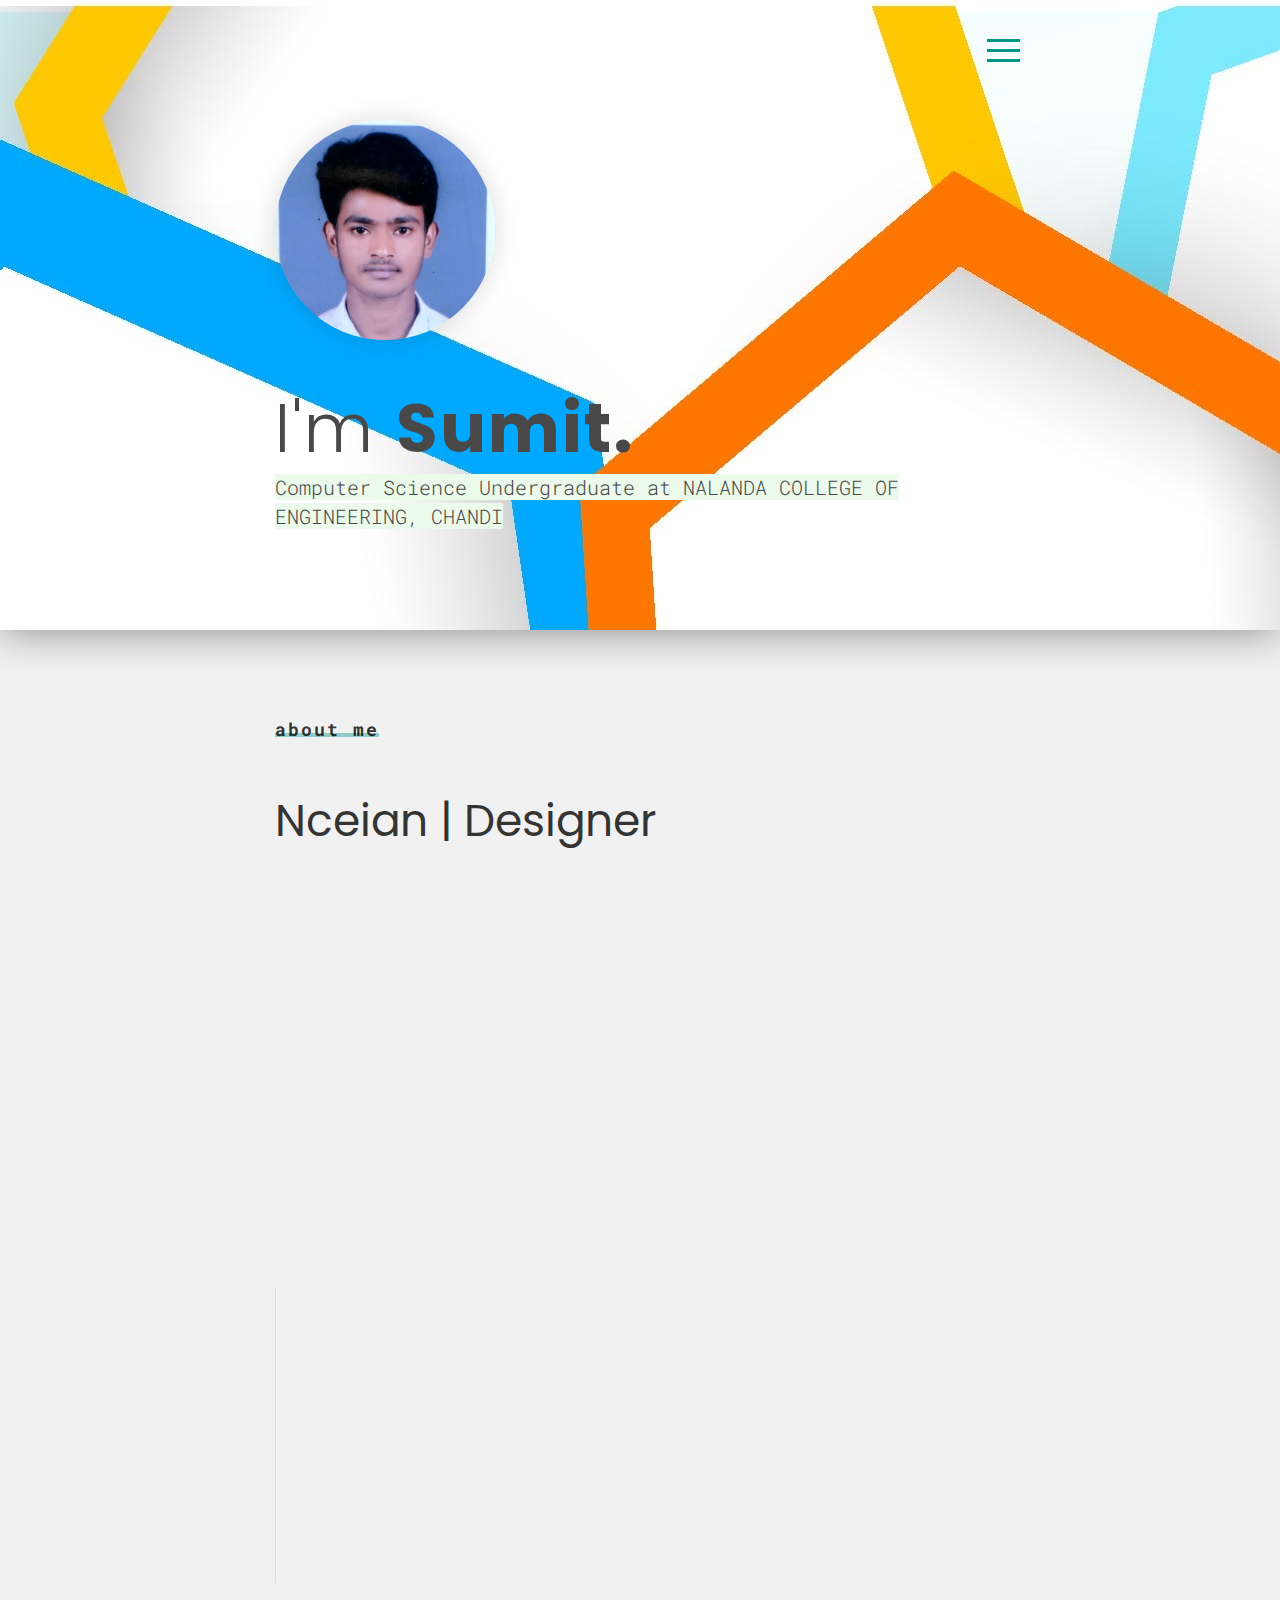
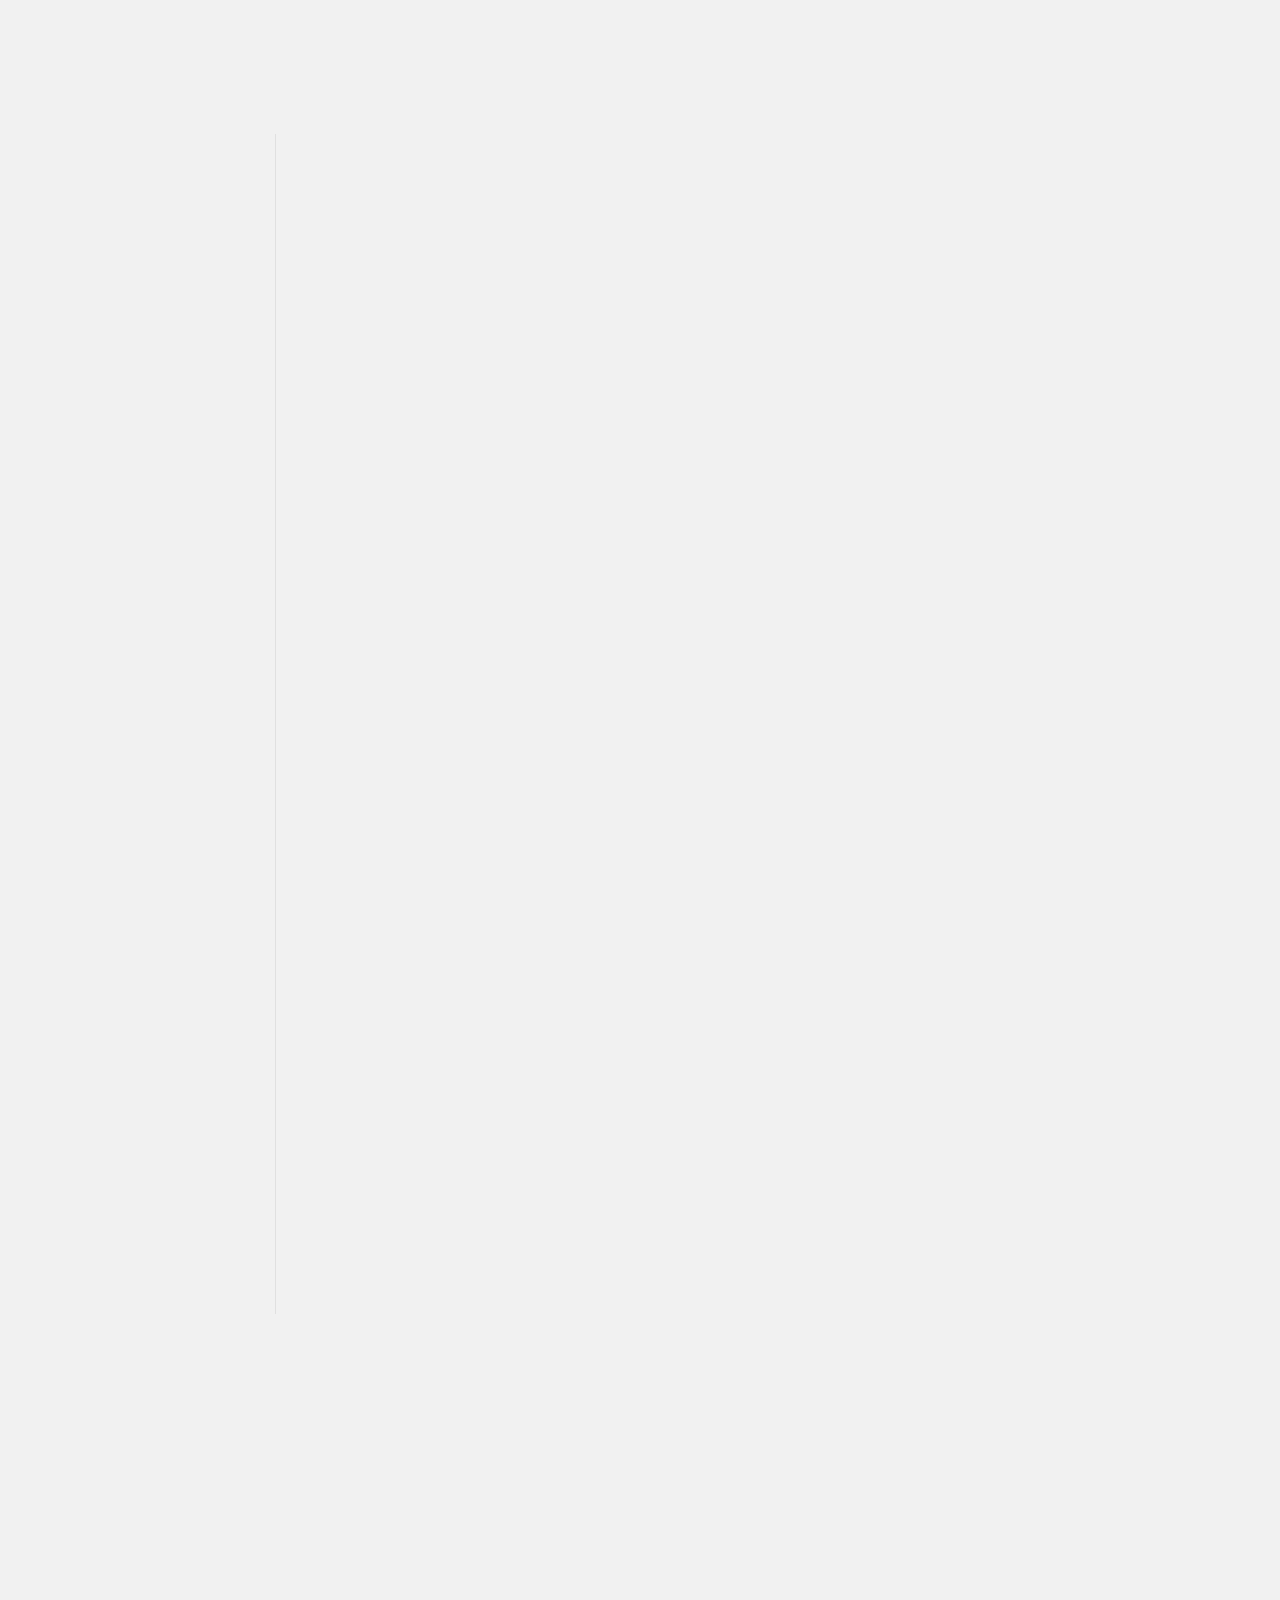
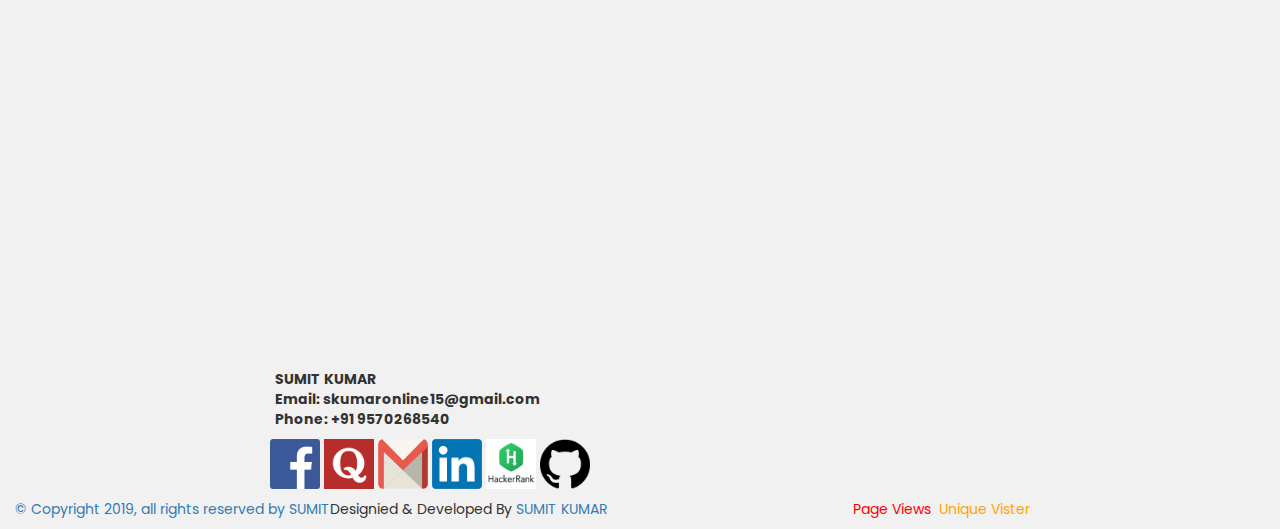
==== index.html @ a50d1e71 "Update index.html" ====
<!DOCTYPE html>
<html lang='en' >
	<head>
		<meta charset="utf-8">
		<meta http-equiv="X-UA-Compatible" content="IE=edge">
		<meta name="viewport" content="width=device-width, initial-scale=1">
		<!-- The above 3 meta tags *must* come first in the head; any other head content must come *after* these tags -->

		<!-- Title -->
		<title>SUMIT KUMAR</title>

		<!--========================================
			CSS Stylesheets
		=========================================-->
		<link rel='stylesheet' type='text/css' href='bootstrap/css/bootstrap.min.css' >
		<link rel='stylesheet' type='text/css' href='css/linea.css' >
		<link rel='stylesheet' type='text/css' href='css/ionicons.min.css' >
		<link rel="stylesheet" type='text/css' href='css/font-awesome.min.css'>
		<link rel='stylesheet' type='text/css' href='css/waves.min.css' >
		<link rel='stylesheet' type='text/css' href='css/owl.carousel.css' >
		<link rel='stylesheet' type='text/css' href='css/aos.css' >
		<link rel='stylesheet' type='text/css' href='css/style.css' >

		        <!-- Favicon-->
    <link rel="icon" href="favicon.ico?" type="image/x-icon">

	</head>
	<body class='teal' >

		<!--========================================
			Preloader
		=========================================-->
		<div id='preloader' >
			<div class='loader' >
				<img src='img/loader.gif' alt>
			</div>
		</div>

		<!--========================================
			Menu
		=========================================-->
		<div class='top-nav' >
			<div class='container' >

				<a href='#' class='menu-btn white-btn' >
					<span class='lines' >
						<span class='l1' ></span>
						<span class='l2' ></span>
						<span class='l3' ></span>
					</span>
				</a>

				<div class='menu' >
					<ul>

						<li>
							<a data-scroll href='#home' >Home</a>
						</li>

						<li>
							<a data-scroll href='#about' >About</a>
						</li>
						<li>
							<a data-scroll href='#about' >Udemy Blog</a>
						</li>

						<li>
							<a data-scroll href='#experience' >Experience</a>
						</li>
						<li>
							<a data-scroll href='#skill' >Skill</a>
						</li>
					         <li>
							<a data-scroll href='#project' >Project</a>
						</li>
						<li>
							<a data-scroll href='#internshala' >Intern</a>
						</li>
						<li>
							<a data-scroll href='#interests' >Interests</a>
						</li>
						<li>
							<a data-scroll href='#achievment' >Achievment</a>
						</li>
						<li>
							<a data-scroll href='#contact' >Contact</a>
						</li>

					</ul>
				</div>
			</div>
		</div>

		<!--========================================
			Main Section
		=========================================-->
		<section class='main-section' id='home' >
			<div class='container' >

				<!-- Person Image -->
				<div class='person-img' data-aos='zoom-out-up' >
					<img src='img/person0.jpg' alt>
				</div>

				<!-- Your Name -->
				<h1 class='intro-name' data-aos='fade-up' >I'm <strong>Sumit.</strong></h1>

				<!-- Intro -->
				<p class='intro-info' data-aos='fade-up' ><span style="background-color: #ebfaeb">Computer Science Undergraduate at NALANDA COLLEGE OF ENGINEERING, CHANDI</span></p>

			</div>
		</section>

		<section class='section about-section' id='about' >
			<div class='container' >

				<div class='section-header' data-aos='fade-up' >
					<h2>About Me</h2>
				</div>

				<!-- about text -->
				<div class='about-text' >

					<p class='large' data-aos='fade-up' data-aos-offset='0' >
						Nceian | Designer
					</p>

					<p data-aos='fade-up' >
						Hey there! My name is Sumit and I am presently pursuing my B.tech in Computer Science stream at NALANDA COLLEGE OF ENGINEERING, CHANDI.
						I want to work in a challenging and engaging environment that would help me learn new things and 
    extract the best of my skills and abilities from me, subsequently resulting in technological and overall growth of
    myself and the company.

					</p>

					<p data-aos='fade-up' >
						
					</p>
				</div>

				<!-- social links -->
				<ul class='social-links' data-aos='fade-up' >
					<li>
						<a href="udemy/udemy.html"> <img border="0" alt="Udemy Free Course Blog" src="Udemy.jpg" width="70" height="70">Udemy Free Course Blog</a> 
					</li>
					
					<li> 
						<a href="https://chat.whatsapp.com/E7ASUq6WlC8LOZhei0HhIy"> <img border="0" alt="Join WhatsApp Group Course" src="Udemy.jpg" width="65" height="65">Join WhatsApp Group</a> </li>

					<li>
						<a href='https://docs.google.com/document/d/1LHb5G1zV2LI6js3dSPrI2xO7XX1LobY45SSlE9Engns/edit?usp=sharing'>Resume</a>
					</li>

					<li>
						<a href='https://www.linkedin.com/in/sumit-kumar-0467b3161/' >LinkedIn</a>
					</li>

					<li>
						<a href='https://auth.geeksforgeeks.org/user/sumitsingh1111/' >GeeksForGeeks</a>
					</li>
					
					<li> 
						<a href='https://instagram.com/s.sumitsingh1111' >Instagram</a>
					</li>
				</ul>
			</div>
		</section>
		<!-- =================================
                                my post
                 ====================================== -->
		
		
		<!--========================================
			Education Section
		=========================================-->
		<section class='section experience-section' id='experience' >
			<div class='container' >

				<div class='section-header' data-aos='fade-up' >
					<h2>My Education</h2>
				</div>

				<ul class='timeline' >
					
					<li class = 'current' data-aos='fade-up' >
						<div class='date' >
							June 2017 - Present
						</div>
						<div class='content' >
							<h4>NALANDA COLLEGE OF ENGINEERING, CHANDI</h4>
							<span>Computer Science and Engineering</span>
						</div>
					</li>	
				
					<li data-aos='fade-up' >
						<div class='date' >
							June 2015 - May 2017
						</div>
						<div class='content' >
							<h4>MAGADH MAHA-VIDALYA, CHANDI</h4>
							<span>Intermediate (Mathematics)</span>
						</div>
					</li>	

					
					<li data-aos='fade-up' >
						<div class='date' >
							June 2014 - April 2015
						</div>
						<div class='content' >
							<h4>+2 BAPU HIGH SCHOOL, CHANDI</h4>
							<span>S.S.C</span>
						</div>
					</li>
																	
				</ul>
			</div>
		</section>
		   
								
		<!--=======================================
			Work Experience Section
		=========================================-->
		<section class='section experience-section' id='experience' >
			<div class='container' >
  				<div class='section-header' data-aos='fade-up' >
					<h2>My Work Experience</h2>
				</div>
				     <ul class='timeline' >
  					  <li class = 'current' data-aos='fade-up' >
					   <div class='date' >
				         June 2018 - Present
				</div>
						  
				<div class='content' >
				    <h4>Android Development with JAVA Intern at EISYSTEM, IIT BHU</h4>
				         <span>Working as an android developer at a startup utfive – 5 minutes of facts and knowledge. I am assigned to the android application development NCE(The College app) publishing newsletters to its users. </span>
				</div>
						  
			         </li> 
					
				<li class= 'current' data-aos='fade-up' >
						<div class='date' >
							18 January 2019 Present
						</div>
						<div class='content' >
							<h4>Campus Ambassdor at Techniche, IIT Guwahati </h4>
							<span>Worked as an intern at Techniche, IIT Guwahati in the field of Social Marketing. </span>
						</div>
					</li>
					
				<li data-aos='fade-up' >
						<div class='date' >
						30 December 2018 - 31 January 2019
						</div>
						<div class='content' >
						<h4>Campus Ambassdor at NIT, PATNA </h4>
						<span>Worked as an intern at Corona & Melange NIT, PATNA in the field of Social Marketing. </span>
						</div>
					
				<li class = 'current'<li data-aos='fade-up' >
						<div class='date' >
						27 Septmber 2018- Present..						</div>
						<div class='content' >
						<h4>Training And Placement Cell</h4>
						<span>Worked as an Training And Placement Cell Co-ordinator at Nalanda College of Engineering in the field of Placement. </span>
						</div>
				</li>
				<li data-aos='fade-up' >
						<div class='date' >
							6 October 2018						</div>
						<div class='content' >
							<h4>Illuminate Pre-eureka Workshop    (E-cell IIT Bombay)"</h4>
							<span>Worked as an "Illuminate Pre-eureka Workshop (E-cell IIT Bombay)" at Nalanda College of Engineering in the field of Co-ordinator, Technical Team. </span>
						</div>
					</li>
					
												
				<li data-aos='fade-up' >
						<div class='date' >
						23 November - 25 November 2018						</div>
						<div class='content' >
						<h4>Deep Learning Workshop</h4>
						<span>Worked as an "Deep Learning Workshop at Nalanda College of Engineering in the field of Co-ordinator* Certificate Design, Technical Team. </span>
					</div>
				</li>
				<li data-aos='fade-up' >
						<div class='date' >
						22 December 2018						</div>
						<div class='content' >
						<h4>Internshala Event(Intership) </h4>
						<span>Worked as an Internshala Event(Internship) at Nalanda College of Engineering in the field of Internship Speaker. </span>
						</div>
				</li>
			        <li data-aos='fade-up' >
						<div class='date' >
						22 December - 24 December 2018	</div>
						<div class='content' >
						<h4>Research Methodology Workshop (IIT Bombay)</h4>
						<span>Worked as an "Research Methodology Workshop (IIT Bombay)" at Nalanda College of Engineering in the field of Co-ordinator* Certificate Design Technical Team. </span>
						</div>
					</li>
				</ul>
			</div>
		</section>
		
		<!--========================================
			Portfolio Section
		=========================================-->
 		 <section class='section project-section' id='project' >
			<div class='container' >
				<div class='section-header' data-aos='fade-up' >
					<h2>my projects</h2>
				</div>
				       <ul class='portfolio-items' data-aos='fade-up' >

					    <li>
						  <div class='inner' >
							<img src='img/back2.jpg' alt>
							<a href="https://sumitnce1.github.io" class='overlay' >
							<h4> My Project Our College App NCE* (The College app).</h4>
							<span> NCE app in all facilities available like that Syllabus, University Result, Online Attendence, Notice, Online library,GPS System Bus, All Department, addmission section *Our College Website:- https://ncechandi.ac.in/  etc. </span>
							</a>
				                   </div>
			                    </li>														
				</ul>
				
	<!--========================================
			Internshala
	=========================================-->
 		 <section class='section portfolio-section' id='internshala' >
			<div class='container' >
				<div class='section-header' data-aos='fade-up' >
				<h2>Internshala Internship</h2>
				   </div>
				       <ul class='portfolio-items' data-aos='fade-up' >
					    <li>
						  <div class='inner' >
							<img src='img/back3.jpg' alt>
							<a href="internshala/internshala.html" class='overlay' >
								<h4> Internshala Internship</h4>
								<span> Click here and visit my intern through internshala. Minimum 20+ IIT , NIT & Company intren through Intrenshala.</span>
							</a>
				                   </div>
			                    </li>														
				      </ul>
			       </div>
			</div>
		</section> 

		<!--========================================
			Skills Section
		=========================================-->
		<section class='section skills-section' id='skill' >
			<div class='container' >

				<div class='section-header' data-aos='fade-up' >
					<h2>My Skills</h2>
				</div>

				<div class='skill' data-percent='90' data-aos='fade-up' >
					<h4>HTML5/CSS3/BOOTSTRAP/PHP/MySQL</h4>
					<span class='percent'>66%</span>
					<div class='skill-bar'>
						<div style='width:66%;' ></div>
					</div>
				</div>

				<div class='skill' data-percent='90' data-aos='fade-up' >
					<h4>C/C++</h4>
					<span class='percent'>66%</span>
					<div class='skill-bar'
						<div style='width:66%;' ></div>
					</div>
				</div>
				<div class='skill' data-percent='90' data-aos='fade-up' >
				       <h4>Data Structurs And Algorithms</h4>
					<span class='percent'>66%</span>
				         <div class='skill-bar'>
				       <div style='width:66%' ></div>
				    </div>
				</div>
				<div class='skill' data-percent='90' data-aos='fade-up' >
					<h4>Python for Machine Learning</h4>
					<span class='percent'>40%</span>
					<div class='skill-bar'>
						<div style='width:40%;' ></div>
					</div>
				</div>

				<div class='skill' data-percent='90' data-aos='fade-up' >
					<h4>Java</h4>
					<span class='percent'>65%</span>
					<div class='skill-bar'>
						<div style='width:65%;' ></div>
					</div>
				</div>
				<div class='skill' data-percent='90' data-aos='fade-up' >
					<h4>DBMS</h4>
					<span class='percent'>65%</span>
					<div class='skill-bar'>
						<div style='width:65%;' ></div>
					</div>
				</div>
				
				<div class='skill' data-percent='90' data-aos='fade-up' >
					<h4>Android</h4>
					<span class='percent'>55%</span>
					<div class='skill-bar'>
						<div style='width:50%;' ></div>
					</div>
				</div>

			</div>
		</section>

		<!--========================================
			Services Section
		=========================================-->
		<section class='section services-section' id='interests' >
			<div class='container' >

				<div class='section-header' data-aos='fade-up' >
					<h2>My Interests</h2>
				</div>

				<div class='row' >
					<div class='col-sm-6' >

						<div class='service' data-aos='fade-up' >
							<i class='icon-basic-keyboard' ></i>
							<h4>Programming </h4>
							<p>
								I love building websites,android applications And Web Applications.
							</p>
						</div>

					</div>
					<div class='col-sm-6' >

						<div class='service' data-aos='fade-up' >
							<i class="ion-paintbrush"></i>
							<h4>Design</h4>
							<p>
								I spend my free time in Design any types of nature creativity.
							</p>
						</div>

					</div>
				</div>
				</div>
			</div>
		</section>

		<!--========================================
			Achievements Section
		=========================================-->
		<section class='section services-section' id='achievment' >
			<div class='container' >

				<div class='section-header' data-aos='fade-up' >
					<h2>My Achievements</h2>
				</div>

				<div class='row' >
					<div class='col-sm-6' >

						<div class='service' data-aos='fade-up' >
							
							<h4>My Project Last year 2k18  Personal Website* </h4>
							<p>
								 My Website:- https://sumitnce1.github.io .
							</p>
						</div>

					</div>
				<!--	<div class='col-sm-6' >

						<div class='service' data-aos='fade-up' >
							<h4>GeeksforGeeks#1</h4>
							<p>
								I was among top 20 members out of 2k+ participants in this GeeksforGeeks conducted by GeeksforGeeks.
								
							</p>
						</div>

					</div>      -->
		<!--========================================
			ISP 14
		=========================================-->
 		 <section class='section internshala-section' id='internshala' >
			<div class='container' >
				<div class='section-header' data-aos='fade-up' >
					<h2>Internshala Student Partner</h2>
				</div>
				       <ul class='portfolio-items' data-aos='fade-up' >
					      <li>
						  <div class='inner' >
						      <img src='img/AICRA 4.jpg' alt>
							<a href="https://drive.google.com/open?id=10LLmKUFbRDmBo913_rcxXDq06bIUvq2e" class='overlay' >
							   <h4>Internshala Student Partner 13</h4>
							<span>I was Internshala Student Partner 13. March 3 to May 2019.</span>
						       </a>
				                   </div>
			                      </li>														
				         </ul>
				 </div>			
			    </div>
			 </div>
		</section>

		<!--========================================
			Contact Section
		=========================================-->
		<section class='section contact-section' id='contact' >
			         <div class='container' >
				    <div class='section-header' data-aos='fade-up' >
					<h2>Contact Me</h2>
				 </div>
                                      <ul class="list-inline banner-social-buttons">
             	                         <li>
                    		            <div>
                    			        <p><b> SUMIT KUMAR <br> Email: skumaronline15@gmail.com <br> Phone: +91 9570268540</b></p>
                    		              </div>
                                      	</li> 
		                    <br>
	    	    
	<p> <a href="https://www.facebook.com/sumitnce1"> <img border="0" alt="Facebook" src="/img/fb-art.png" width="50" height="50">

	<a href="https://www.quora.com/profile/SUMIT-KUMAR-6153"> <img border="0" alt="Quora" src = "quora-logo.jpg" width = "50" height = "50" >
	<a href = "mailto skumaronline15@gmail.com"> <img border = "0" alt="Email" src = "/img/gmail.png" width = "50" height = "50" >
	<a href = "https://www.linkedin.com/in/sumit-kumar-0467b3161/"> <img border = "0" alt = "Linkedin" src = "/img/linkedin.png" width = "50" height = "50" >
	<a href = "https://twitter.com/Sumitsingh9570> <imgm border = "0" alt = "twitter" src = "/img/twitter.png" width = "50" height = "50" >
	<a href = "https://www.hackerrank.com/sumitnce1/"> <img border = "0" alt = "HackerRank" src = "/img/hackerrank-logo.jpg" width = "50" height = "50"> 
	<a href = "https://www.github.com/sumitnce1/"> <img border = "0" alt = "Github" src = "/img/gihub.png" width = "50" height = "50"> 


			  </ul>

	           </div>
	</section>

 <!--rights reserved line-->
                <div class="col-md-12 col-xs-12 col-sm-12 rightsReserved">
                    <div class="row white">
                        <div class="col-md-8 col-sm-6 col-xs-12">
                            <p>
                                &copy; Copyright 2019, all rights reserved by <a href="https://sumitnce1.github.io/" target="_blank" class="gradientColor">SUMIT</a><span>Designied &amp; Developed By <a href="https://www.facebook.com/sumitnce1/" target="_blank" class="gradientColor">SUMIT KUMAR</a></span>

                            </p>
                        </div>
			
   <!---------- pagecounter----------------------->
                <font color="red">Page Views</font>
		<a href="http://www.sumitnce.ml" target="_blank">
		<img src="http://hitwebcounter.com/counter/counter.php?page=7120083&style=0001&nbdigits=6&type=page&initCount=780" title="" Alt=""   border="0" >													 
   <!-------------- uniquecounter ----------------->
	        <font color="orange">Unique Vister</font>
		<a href="http://www.sumitcalsi.tk" target="_blank">
		<img src="http://hitwebcounter.com/counter/counter.php?page=7120085&style=0014&nbdigits=6&type=ip&initCount=195" title="" Alt=""   border="0" >
		<!--========================================
			Footer
		=========================================-->
		

		<!--========================================
			JavaScript Files
		=========================================-->
		<script src='js/jquery.min.js' ></script>
		<script src='js/smooth-scroll.min.js' ></script>
		<script src='js/jquery.shuffle.min.js' ></script>
		<script src='js/waves.min.js' ></script>
		<script src='js/owl.carousel.min.js' ></script>
		<script src='js/validator.min.js' ></script>
		<script src='js/aos.js' ></script>
		<script src='js/script.js' ></script>

	</body>
</html>
---- css/linea.css ----
@charset "UTF-8";

@font-face {
  font-family: "linea";
  src:url("../fonts/linea.eot");
  src:url("../fonts/linea.eot?#iefix") format("embedded-opentype"),
    url("../fonts/linea.woff") format("woff"),
    url("../fonts/linea.ttf") format("truetype"),
    url("../fonts/linea.svg#linea") format("svg");
  font-weight: normal;
  font-style: normal;

}

[data-icon]:before {
  font-family: "linea" !important;
  content: attr(data-icon);
  font-style: normal !important;
  font-weight: normal !important;
  font-variant: normal !important;
  text-transform: none !important;
  speak: none;
  line-height: 1;
  -webkit-font-smoothing: antialiased;
  -moz-osx-font-smoothing: grayscale;
}

[class^="icon-"]:before,
[class*=" icon-"]:before {
  font-family: "linea" !important;
  font-style: normal !important;
  font-weight: normal !important;
  font-variant: normal !important;
  text-transform: none !important;
  speak: none;
  line-height: 1;
  -webkit-font-smoothing: antialiased;
  -moz-osx-font-smoothing: grayscale;
}

.icon-basic-accelerator:before {
  content: "a";
}
.icon-basic-alarm:before {
  content: "b";
}
.icon-basic-anchor:before {
  content: "c";
}
.icon-basic-anticlockwise:before {
  content: "d";
}
.icon-basic-archive:before {
  content: "e";
}
.icon-basic-archive-full:before {
  content: "f";
}
.icon-basic-ban:before {
  content: "g";
}
.icon-basic-battery-charge:before {
  content: "h";
}
.icon-basic-battery-empty:before {
  content: "i";
}
.icon-basic-battery-full:before {
  content: "j";
}
.icon-basic-battery-half:before {
  content: "k";
}
.icon-basic-bolt:before {
  content: "l";
}
.icon-basic-book:before {
  content: "m";
}
.icon-basic-book-pen:before {
  content: "n";
}
.icon-basic-book-pencil:before {
  content: "o";
}
.icon-basic-bookmark:before {
  content: "p";
}
.icon-basic-calculator:before {
  content: "q";
}
.icon-basic-calendar:before {
  content: "r";
}
.icon-basic-cards-diamonds:before {
  content: "s";
}
.icon-basic-cards-hearts:before {
  content: "t";
}
.icon-basic-case:before {
  content: "u";
}
.icon-basic-chronometer:before {
  content: "v";
}
.icon-basic-clessidre:before {
  content: "w";
}
.icon-basic-clock:before {
  content: "x";
}
.icon-basic-clockwise:before {
  content: "y";
}
.icon-basic-cloud:before {
  content: "z";
}
.icon-basic-clubs:before {
  content: "A";
}
.icon-basic-compass:before {
  content: "B";
}
.icon-basic-cup:before {
  content: "C";
}
.icon-basic-diamonds:before {
  content: "D";
}
.icon-basic-display:before {
  content: "E";
}
.icon-basic-download:before {
  content: "F";
}
.icon-basic-exclamation:before {
  content: "G";
}
.icon-basic-eye:before {
  content: "H";
}
.icon-basic-eye-closed:before {
  content: "I";
}
.icon-basic-female:before {
  content: "J";
}
.icon-basic-flag1:before {
  content: "K";
}
.icon-basic-flag2:before {
  content: "L";
}
.icon-basic-floppydisk:before {
  content: "M";
}
.icon-basic-folder:before {
  content: "N";
}
.icon-basic-folder-multiple:before {
  content: "O";
}
.icon-basic-gear:before {
  content: "P";
}
.icon-basic-geolocalize-01:before {
  content: "Q";
}
.icon-basic-geolocalize-05:before {
  content: "R";
}
.icon-basic-globe:before {
  content: "S";
}
.icon-basic-gunsight:before {
  content: "T";
}
.icon-basic-hammer:before {
  content: "U";
}
.icon-basic-headset:before {
  content: "V";
}
.icon-basic-heart:before {
  content: "W";
}
.icon-basic-heart-broken:before {
  content: "X";
}
.icon-basic-helm:before {
  content: "Y";
}
.icon-basic-home:before {
  content: "Z";
}
.icon-basic-info:before {
  content: "0";
}
.icon-basic-ipod:before {
  content: "1";
}
.icon-basic-joypad:before {
  content: "2";
}
.icon-basic-key:before {
  content: "3";
}
.icon-basic-keyboard:before {
  content: "4";
}
.icon-basic-laptop:before {
  content: "5";
}
.icon-basic-life-buoy:before {
  content: "6";
}
.icon-basic-lightbulb:before {
  content: "7";
}
.icon-basic-link:before {
  content: "8";
}
.icon-basic-lock:before {
  content: "9";
}
.icon-basic-lock-open:before {
  content: "!";
}
.icon-basic-magic-mouse:before {
  content: "\"";
}
.icon-basic-magnifier:before {
  content: "#";
}
.icon-basic-magnifier-minus:before {
  content: "$";
}
.icon-basic-magnifier-plus:before {
  content: "%";
}
.icon-basic-mail:before {
  content: "&";
}
.icon-basic-mail-multiple:before {
  content: "'";
}
.icon-basic-mail-open:before {
  content: "(";
}
.icon-basic-mail-open-text:before {
  content: ")";
}
.icon-basic-male:before {
  content: "*";
}
.icon-basic-map:before {
  content: "+";
}
.icon-basic-message:before {
  content: ",";
}
.icon-basic-message-multiple:before {
  content: "-";
}
.icon-basic-message-txt:before {
  content: ".";
}
.icon-basic-mixer2:before {
  content: "/";
}
.icon-basic-mouse:before {
  content: ":";
}
.icon-basic-notebook:before {
  content: ";";
}
.icon-basic-notebook-pen:before {
  content: "<";
}
.icon-basic-notebook-pencil:before {
  content: "=";
}
.icon-basic-paperplane:before {
  content: ">";
}
.icon-basic-pencil-ruler:before {
  content: "?";
}
.icon-basic-pencil-ruler-pen:before {
  content: "@";
}
.icon-basic-photo:before {
  content: "[";
}
.icon-basic-picture:before {
  content: "]";
}
.icon-basic-picture-multiple:before {
  content: "^";
}
.icon-basic-pin1:before {
  content: "_";
}
.icon-basic-pin2:before {
  content: "`";
}
.icon-basic-postcard:before {
  content: "{";
}
.icon-basic-postcard-multiple:before {
  content: "|";
}
.icon-basic-printer:before {
  content: "}";
}
.icon-basic-question:before {
  content: "~";
}
.icon-basic-rss:before {
  content: "\\";
}
.icon-basic-server:before {
  content: "\e000";
}
.icon-basic-server2:before {
  content: "\e001";
}
.icon-basic-server-cloud:before {
  content: "\e002";
}
.icon-basic-server-download:before {
  content: "\e003";
}
.icon-basic-server-upload:before {
  content: "\e004";
}
.icon-basic-settings:before {
  content: "\e005";
}
.icon-basic-share:before {
  content: "\e006";
}
.icon-basic-sheet:before {
  content: "\e007";
}
.icon-basic-sheet-multiple:before {
  content: "\e008";
}
.icon-basic-sheet-pen:before {
  content: "\e009";
}
.icon-basic-sheet-pencil:before {
  content: "\e00a";
}
.icon-basic-sheet-txt:before {
  content: "\e00b";
}
.icon-basic-signs:before {
  content: "\e00c";
}
.icon-basic-smartphone:before {
  content: "\e00d";
}
.icon-basic-spades:before {
  content: "\e00e";
}
.icon-basic-spread:before {
  content: "\e00f";
}
.icon-basic-spread-bookmark:before {
  content: "\e010";
}
.icon-basic-spread-text:before {
  content: "\e011";
}
.icon-basic-spread-text-bookmark:before {
  content: "\e012";
}
.icon-basic-star:before {
  content: "\e013";
}
.icon-basic-tablet:before {
  content: "\e014";
}
.icon-basic-target:before {
  content: "\e015";
}
.icon-basic-todo:before {
  content: "\e016";
}
.icon-basic-todo-pen:before {
  content: "\e017";
}
.icon-basic-todo-pencil:before {
  content: "\e018";
}
.icon-basic-todo-txt:before {
  content: "\e019";
}
.icon-basic-todolist-pen:before {
  content: "\e01a";
}
.icon-basic-todolist-pencil:before {
  content: "\e01b";
}
.icon-basic-trashcan:before {
  content: "\e01c";
}
.icon-basic-trashcan-full:before {
  content: "\e01d";
}
.icon-basic-trashcan-refresh:before {
  content: "\e01e";
}
.icon-basic-trashcan-remove:before {
  content: "\e01f";
}
.icon-basic-upload:before {
  content: "\e020";
}
.icon-basic-usb:before {
  content: "\e021";
}
.icon-basic-video:before {
  content: "\e022";
}
.icon-basic-watch:before {
  content: "\e023";
}
.icon-basic-webpage:before {
  content: "\e024";
}
.icon-basic-webpage-img-txt:before {
  content: "\e025";
}
.icon-basic-webpage-multiple:before {
  content: "\e026";
}
.icon-basic-webpage-txt:before {
  content: "\e027";
}
.icon-basic-world:before {
  content: "\e028";
}
.icon-ecommerce-bag:before {
  content: "\e029";
}
.icon-ecommerce-bag-check:before {
  content: "\e02a";
}
.icon-ecommerce-bag-cloud:before {
  content: "\e02b";
}
.icon-ecommerce-bag-download:before {
  content: "\e02c";
}
.icon-ecommerce-bag-minus:before {
  content: "\e02d";
}
.icon-ecommerce-bag-plus:before {
  content: "\e02e";
}
.icon-ecommerce-bag-refresh:before {
  content: "\e02f";
}
.icon-ecommerce-bag-remove:before {
  content: "\e030";
}
.icon-ecommerce-bag-search:before {
  content: "\e031";
}
.icon-ecommerce-bag-upload:before {
  content: "\e032";
}
.icon-ecommerce-banknote:before {
  content: "\e033";
}
.icon-ecommerce-banknotes:before {
  content: "\e034";
}
.icon-ecommerce-basket:before {
  content: "\e035";
}
.icon-ecommerce-basket-check:before {
  content: "\e036";
}
.icon-ecommerce-basket-cloud:before {
  content: "\e037";
}
.icon-ecommerce-basket-download:before {
  content: "\e038";
}
.icon-ecommerce-basket-minus:before {
  content: "\e039";
}
.icon-ecommerce-basket-plus:before {
  content: "\e03a";
}
.icon-ecommerce-basket-refresh:before {
  content: "\e03b";
}
.icon-ecommerce-basket-remove:before {
  content: "\e03c";
}
.icon-ecommerce-basket-search:before {
  content: "\e03d";
}
.icon-ecommerce-basket-upload:before {
  content: "\e03e";
}
.icon-ecommerce-bath:before {
  content: "\e03f";
}
.icon-ecommerce-cart:before {
  content: "\e040";
}
.icon-ecommerce-cart-check:before {
  content: "\e041";
}
.icon-ecommerce-cart-cloud:before {
  content: "\e042";
}
.icon-ecommerce-cart-content:before {
  content: "\e043";
}
.icon-ecommerce-cart-download:before {
  content: "\e044";
}
.icon-ecommerce-cart-minus:before {
  content: "\e045";
}
.icon-ecommerce-cart-plus:before {
  content: "\e046";
}
.icon-ecommerce-cart-refresh:before {
  content: "\e047";
}
.icon-ecommerce-cart-remove:before {
  content: "\e048";
}
.icon-ecommerce-cart-search:before {
  content: "\e049";
}
.icon-ecommerce-cart-upload:before {
  content: "\e04a";
}
.icon-ecommerce-cent:before {
  content: "\e04b";
}
.icon-ecommerce-colon:before {
  content: "\e04c";
}
.icon-ecommerce-creditcard:before {
  content: "\e04d";
}
.icon-ecommerce-diamond:before {
  content: "\e04e";
}
.icon-ecommerce-dollar:before {
  content: "\e04f";
}
.icon-ecommerce-euro:before {
  content: "\e050";
}
.icon-ecommerce-franc:before {
  content: "\e051";
}
.icon-ecommerce-gift:before {
  content: "\e052";
}
.icon-ecommerce-graph1:before {
  content: "\e053";
}
.icon-ecommerce-graph2:before {
  content: "\e054";
}
.icon-ecommerce-graph3:before {
  content: "\e055";
}
.icon-ecommerce-graph-decrease:before {
  content: "\e056";
}
.icon-ecommerce-graph-increase:before {
  content: "\e057";
}
.icon-ecommerce-guarani:before {
  content: "\e058";
}
.icon-ecommerce-kips:before {
  content: "\e059";
}
.icon-ecommerce-lira:before {
  content: "\e05a";
}
.icon-ecommerce-megaphone:before {
  content: "\e05b";
}
.icon-ecommerce-money:before {
  content: "\e05c";
}
.icon-ecommerce-naira:before {
  content: "\e05d";
}
.icon-ecommerce-pesos:before {
  content: "\e05e";
}
.icon-ecommerce-pound:before {
  content: "\e05f";
}
.icon-ecommerce-receipt:before {
  content: "\e060";
}
.icon-ecommerce-receipt-bath:before {
  content: "\e061";
}
.icon-ecommerce-receipt-cent:before {
  content: "\e062";
}
.icon-ecommerce-receipt-dollar:before {
  content: "\e063";
}
.icon-ecommerce-receipt-euro:before {
  content: "\e064";
}
.icon-ecommerce-receipt-franc:before {
  content: "\e065";
}
.icon-ecommerce-receipt-guarani:before {
  content: "\e066";
}
.icon-ecommerce-receipt-kips:before {
  content: "\e067";
}
.icon-ecommerce-receipt-lira:before {
  content: "\e068";
}
.icon-ecommerce-receipt-naira:before {
  content: "\e069";
}
.icon-ecommerce-receipt-pesos:before {
  content: "\e06a";
}
.icon-ecommerce-receipt-pound:before {
  content: "\e06b";
}
.icon-ecommerce-receipt-rublo:before {
  content: "\e06c";
}
.icon-ecommerce-receipt-rupee:before {
  content: "\e06d";
}
.icon-ecommerce-receipt-tugrik:before {
  content: "\e06e";
}
.icon-ecommerce-receipt-won:before {
  content: "\e06f";
}
.icon-ecommerce-receipt-yen:before {
  content: "\e070";
}
.icon-ecommerce-receipt-yen2:before {
  content: "\e071";
}
.icon-ecommerce-recept-colon:before {
  content: "\e072";
}
.icon-ecommerce-rublo:before {
  content: "\e073";
}
.icon-ecommerce-rupee:before {
  content: "\e074";
}
.icon-ecommerce-safe:before {
  content: "\e075";
}
.icon-ecommerce-sale:before {
  content: "\e076";
}
.icon-ecommerce-sales:before {
  content: "\e077";
}
.icon-ecommerce-ticket:before {
  content: "\e078";
}
.icon-ecommerce-tugriks:before {
  content: "\e079";
}
.icon-ecommerce-wallet:before {
  content: "\e07a";
}
.icon-ecommerce-won:before {
  content: "\e07b";
}
.icon-ecommerce-yen:before {
  content: "\e07c";
}
.icon-ecommerce-yen2:before {
  content: "\e07d";
}
.icon-music-beginning-button:before {
  content: "\e029";
}
.icon-music-bell:before {
  content: "\e02a";
}
.icon-music-cd:before {
  content: "\e02b";
}
.icon-music-diapason:before {
  content: "\e02c";
}
.icon-music-eject-button:before {
  content: "\e02d";
}
.icon-music-end-button:before {
  content: "\e02e";
}
.icon-music-fastforward-button:before {
  content: "\e02f";
}
.icon-music-headphones:before {
  content: "\e030";
}
.icon-music-ipod:before {
  content: "\e031";
}
.icon-music-loudspeaker:before {
  content: "\e032";
}
.icon-music-microphone:before {
  content: "\e033";
}
.icon-music-microphone-old:before {
  content: "\e034";
}
.icon-music-mixer:before {
  content: "\e035";
}
.icon-music-mute:before {
  content: "\e036";
}
.icon-music-note-multiple:before {
  content: "\e037";
}
.icon-music-note-single:before {
  content: "\e038";
}
.icon-music-pause-button:before {
  content: "\e039";
}
.icon-music-play-button:before {
  content: "\e03a";
}
.icon-music-playlist:before {
  content: "\e03b";
}
.icon-music-radio-ghettoblaster:before {
  content: "\e03c";
}
.icon-music-radio-portable:before {
  content: "\e03d";
}
.icon-music-record:before {
  content: "\e03e";
}
.icon-music-recordplayer:before {
  content: "\e03f";
}
.icon-music-repeat-button:before {
  content: "\e040";
}
.icon-music-rewind-button:before {
  content: "\e041";
}
.icon-music-shuffle-button:before {
  content: "\e042";
}
.icon-music-stop-button:before {
  content: "\e043";
}
.icon-music-tape:before {
  content: "\e044";
}
.icon-music-volume-down:before {
  content: "\e045";
}
.icon-music-volume-up:before {
  content: "\e046";
}
.icon-ecommerce-bag:before {
  content: "\e047";
}
.icon-ecommerce-bag-check:before {
  content: "\e048";
}
.icon-ecommerce-bag-cloud:before {
  content: "\e049";
}
.icon-ecommerce-bag-download:before {
  content: "\e04a";
}
.icon-ecommerce-bag-minus:before {
  content: "\e04b";
}
.icon-ecommerce-bag-plus:before {
  content: "\e04c";
}
.icon-ecommerce-bag-refresh:before {
  content: "\e04d";
}
.icon-ecommerce-bag-remove:before {
  content: "\e04e";
}
.icon-ecommerce-bag-search:before {
  content: "\e04f";
}
.icon-ecommerce-bag-upload:before {
  content: "\e050";
}
.icon-ecommerce-banknote:before {
  content: "\e051";
}
.icon-ecommerce-banknotes:before {
  content: "\e052";
}
.icon-ecommerce-basket:before {
  content: "\e053";
}
.icon-ecommerce-basket-check:before {
  content: "\e054";
}
.icon-ecommerce-basket-cloud:before {
  content: "\e055";
}
.icon-ecommerce-basket-download:before {
  content: "\e056";
}
.icon-ecommerce-basket-minus:before {
  content: "\e057";
}
.icon-ecommerce-basket-plus:before {
  content: "\e058";
}
.icon-ecommerce-basket-refresh:before {
  content: "\e059";
}
.icon-ecommerce-basket-remove:before {
  content: "\e05a";
}
.icon-ecommerce-basket-search:before {
  content: "\e05b";
}
.icon-ecommerce-basket-upload:before {
  content: "\e05c";
}
.icon-ecommerce-bath:before {
  content: "\e05d";
}
.icon-ecommerce-cart:before {
  content: "\e05e";
}
.icon-ecommerce-cart-check:before {
  content: "\e05f";
}
.icon-ecommerce-cart-cloud:before {
  content: "\e060";
}
.icon-ecommerce-cart-content:before {
  content: "\e061";
}
.icon-ecommerce-cart-download:before {
  content: "\e062";
}
.icon-ecommerce-cart-minus:before {
  content: "\e063";
}
.icon-ecommerce-cart-plus:before {
  content: "\e064";
}
.icon-ecommerce-cart-refresh:before {
  content: "\e065";
}
.icon-ecommerce-cart-remove:before {
  content: "\e066";
}
.icon-ecommerce-cart-search:before {
  content: "\e067";
}
.icon-ecommerce-cart-upload:before {
  content: "\e068";
}
.icon-ecommerce-cent:before {
  content: "\e069";
}
.icon-ecommerce-colon:before {
  content: "\e06a";
}
.icon-ecommerce-creditcard:before {
  content: "\e06b";
}
.icon-ecommerce-diamond:before {
  content: "\e06c";
}
.icon-ecommerce-dollar:before {
  content: "\e06d";
}
.icon-ecommerce-euro:before {
  content: "\e06e";
}
.icon-ecommerce-franc:before {
  content: "\e06f";
}
.icon-ecommerce-gift:before {
  content: "\e070";
}
.icon-ecommerce-graph1:before {
  content: "\e071";
}
.icon-ecommerce-graph2:before {
  content: "\e072";
}
.icon-ecommerce-graph3:before {
  content: "\e073";
}
.icon-ecommerce-graph-decrease:before {
  content: "\e074";
}
.icon-ecommerce-graph-increase:before {
  content: "\e075";
}
.icon-ecommerce-guarani:before {
  content: "\e076";
}
.icon-ecommerce-kips:before {
  content: "\e077";
}
.icon-ecommerce-lira:before {
  content: "\e078";
}
.icon-ecommerce-megaphone:before {
  content: "\e079";
}
.icon-ecommerce-money:before {
  content: "\e07a";
}
.icon-ecommerce-naira:before {
  content: "\e07b";
}
.icon-ecommerce-pesos:before {
  content: "\e07c";
}
.icon-ecommerce-pound:before {
  content: "\e07d";
}
.icon-ecommerce-receipt:before {
  content: "\e07e";
}
.icon-ecommerce-receipt-bath:before {
  content: "\e07f";
}
.icon-ecommerce-receipt-cent:before {
  content: "\e080";
}
.icon-ecommerce-receipt-dollar:before {
  content: "\e081";
}
.icon-ecommerce-receipt-euro:before {
  content: "\e082";
}
.icon-ecommerce-receipt-franc:before {
  content: "\e083";
}
.icon-ecommerce-receipt-guarani:before {
  content: "\e084";
}
.icon-ecommerce-receipt-kips:before {
  content: "\e085";
}
.icon-ecommerce-receipt-lira:before {
  content: "\e086";
}
.icon-ecommerce-receipt-naira:before {
  content: "\e087";
}
.icon-ecommerce-receipt-pesos:before {
  content: "\e088";
}
.icon-ecommerce-receipt-pound:before {
  content: "\e089";
}
.icon-ecommerce-receipt-rublo:before {
  content: "\e08a";
}
.icon-ecommerce-receipt-rupee:before {
  content: "\e08b";
}
.icon-ecommerce-receipt-tugrik:before {
  content: "\e08c";
}
.icon-ecommerce-receipt-won:before {
  content: "\e08d";
}
.icon-ecommerce-receipt-yen:before {
  content: "\e08e";
}
.icon-ecommerce-receipt-yen2:before {
  content: "\e08f";
}
.icon-ecommerce-recept-colon:before {
  content: "\e090";
}
.icon-ecommerce-rublo:before {
  content: "\e091";
}
.icon-ecommerce-rupee:before {
  content: "\e092";
}
.icon-ecommerce-safe:before {
  content: "\e093";
}
.icon-ecommerce-sale:before {
  content: "\e094";
}
.icon-ecommerce-sales:before {
  content: "\e095";
}
.icon-ecommerce-ticket:before {
  content: "\e096";
}
.icon-ecommerce-tugriks:before {
  content: "\e097";
}
.icon-ecommerce-wallet:before {
  content: "\e098";
}
.icon-ecommerce-won:before {
  content: "\e099";
}
.icon-ecommerce-yen:before {
  content: "\e09a";
}
.icon-ecommerce-yen2:before {
  content: "\e09b";
}
---- css/waves.min.css ----
/*!
 * Waves v0.7.5
 * http://fian.my.id/Waves 
 * 
 * Copyright 2014-2016 Alfiana E. Sibuea and other contributors 
 * Released under the MIT license 
 * https://github.com/fians/Waves/blob/master/LICENSE 
 */.waves-effect{position:relative;cursor:pointer;display:inline-block;overflow:hidden;-webkit-user-select:none;-moz-user-select:none;-ms-user-select:none;user-select:none;-webkit-tap-highlight-color:transparent}.waves-effect .waves-ripple{position:absolute;border-radius:50%;width:100px;height:100px;margin-top:-50px;margin-left:-50px;opacity:0;background:rgba(0,0,0,.2);background:-webkit-radial-gradient(rgba(0,0,0,.2) 0,rgba(0,0,0,.3) 40%,rgba(0,0,0,.4) 50%,rgba(0,0,0,.5) 60%,rgba(255,255,255,0) 70%);background:-o-radial-gradient(rgba(0,0,0,.2) 0,rgba(0,0,0,.3) 40%,rgba(0,0,0,.4) 50%,rgba(0,0,0,.5) 60%,rgba(255,255,255,0) 70%);background:-moz-radial-gradient(rgba(0,0,0,.2) 0,rgba(0,0,0,.3) 40%,rgba(0,0,0,.4) 50%,rgba(0,0,0,.5) 60%,rgba(255,255,255,0) 70%);background:radial-gradient(rgba(0,0,0,.2) 0,rgba(0,0,0,.3) 40%,rgba(0,0,0,.4) 50%,rgba(0,0,0,.5) 60%,rgba(255,255,255,0) 70%);-webkit-transition:all .5s ease-out;-moz-transition:all .5s ease-out;-o-transition:all .5s ease-out;transition:all .5s ease-out;-webkit-transition-property:-webkit-transform,opacity;-moz-transition-property:-moz-transform,opacity;-o-transition-property:-o-transform,opacity;transition-property:transform,opacity;-webkit-transform:scale(0) translate(0,0);-moz-transform:scale(0) translate(0,0);-ms-transform:scale(0) translate(0,0);-o-transform:scale(0) translate(0,0);transform:scale(0) translate(0,0);pointer-events:none}.waves-effect.waves-light .waves-ripple{background:rgba(255,255,255,.4);background:-webkit-radial-gradient(rgba(255,255,255,.2) 0,rgba(255,255,255,.3) 40%,rgba(255,255,255,.4) 50%,rgba(255,255,255,.5) 60%,rgba(255,255,255,0) 70%);background:-o-radial-gradient(rgba(255,255,255,.2) 0,rgba(255,255,255,.3) 40%,rgba(255,255,255,.4) 50%,rgba(255,255,255,.5) 60%,rgba(255,255,255,0) 70%);background:-moz-radial-gradient(rgba(255,255,255,.2) 0,rgba(255,255,255,.3) 40%,rgba(255,255,255,.4) 50%,rgba(255,255,255,.5) 60%,rgba(255,255,255,0) 70%);background:radial-gradient(rgba(255,255,255,.2) 0,rgba(255,255,255,.3) 40%,rgba(255,255,255,.4) 50%,rgba(255,255,255,.5) 60%,rgba(255,255,255,0) 70%)}.waves-effect.waves-classic .waves-ripple{background:rgba(0,0,0,.2)}.waves-effect.waves-classic.waves-light .waves-ripple{background:rgba(255,255,255,.4)}.waves-notransition{-webkit-transition:none!important;-moz-transition:none!important;-o-transition:none!important;transition:none!important}.waves-button,.waves-circle{-webkit-transform:translateZ(0);-moz-transform:translateZ(0);-ms-transform:translateZ(0);-o-transform:translateZ(0);transform:translateZ(0);-webkit-mask-image:-webkit-radial-gradient(circle,#fff 100%,#000 100%)}.waves-button,.waves-button:hover,.waves-button:visited,.waves-button-input{white-space:nowrap;vertical-align:middle;cursor:pointer;border:none;outline:0;color:inherit;background-color:transparent;font-size:1em;line-height:1em;text-align:center;text-decoration:none;z-index:1}.waves-button{padding:.85em 1.1em;border-radius:.2em}.waves-button-input{margin:0;padding:.85em 1.1em}.waves-input-wrapper{border-radius:.2em;vertical-align:bottom}.waves-input-wrapper.waves-button{padding:0}.waves-input-wrapper .waves-button-input{position:relative;top:0;left:0;z-index:1}.waves-circle{text-align:center;width:2.5em;height:2.5em;line-height:2.5em;border-radius:50%}.waves-float{-webkit-mask-image:none;-webkit-box-shadow:0 1px 1.5px 1px rgba(0,0,0,.12);box-shadow:0 1px 1.5px 1px rgba(0,0,0,.12);-webkit-transition:all 300ms;-moz-transition:all 300ms;-o-transition:all 300ms;transition:all 300ms}.waves-float:active{-webkit-box-shadow:0 8px 20px 1px rgba(0,0,0,.3);box-shadow:0 8px 20px 1px rgba(0,0,0,.3)}.waves-block{display:block}
---- css/style.css ----
/*==================================================

	Resme vCard Template

----------------------------------------------------
	List of Contents
----------------------------------------------------

	01. General CSS
	02. Preloader
	03. Menu
	04. Main Section
	05. About Section
	06. Funfacts Section
	07. Services Section
	08. Portfolio Section
	09. Experience Section
	10. Testimonials Section
	11. Contact Section
	12. Footer
	13. Portfolio Single Page
	14. Responsive CSS
	15. Colors

==================================================*/

/*==================================================
	General CSS
==================================================*/
@import url('https://fonts.googleapis.com/css?family=Poppins:300,400,500,600,700|Roboto+Mono:300,400,500,700');
*{
	font-family:inherit;
}
body{
	font-family:'Poppins', sans-serif;
	background:#F1F1F1;
		background-image:url(img/background.jpg) right no-repeat;

}
.intro-info,
.material-input > label,
.alert, footer .copyright,
.project-content > p,
.section-header > h2{
	font-family:'Roboto Mono', monospace;
}
img{
	max-width:100%;
}
.container{
	max-width:760px;
}
.section-header{
	margin-bottom:40px;
}
.section-header > h2{
	margin:0;
	font-size:18px;
	font-weight:700;
	line-height:1em;
	color:#808080;
	color:rgba(0,0,0,.8);
	text-transform:lowercase;
	position:relative;
	z-index:3;
	display:inline-block;
	*display:inline;
	*zoom:1;
	letter-spacing:2px;
}
.section-header > h2:after{
	content: ' ';
	height:4px;
	width:100%;
	position:absolute;
	z-index:-1;
	bottom:1px;
	left:0;
	background:#3F51B5;
	opacity:.4;
}
.section{
	padding-top:90px;
}


/*==================================================
	Preloader
==================================================*/
#preloader{
	position:fixed;
	top:0;
	left:0;
	height:100%;
	width:100%;
	z-index:999;
	background:#F1F1F1;
	-webkit-transition:all .3s ease;
	-moz-transition:all .3s ease;
	transition:all .3s ease;
}
body.loaded #preloader{
	opacity:0;
	visibility:hidden;
}
#preloader .loader{
	position:absolute;
	top:50%;
	left:0;
	right:0;
	margin:auto;
	width:100px;
	margin-top:-50px;
	height:100px;
}


/*==================================================
	Menu
==================================================*/
.top-nav{
	position:fixed;
	top:0;
	left:0;
	width:100%;
	z-index:99;
	border:none;
}
.top-nav > .container{
	position:relative;
}
.menu-btn{
	position:absolute;
	top:17px;
	right:-17px;
	padding:22px 17px;
	z-index:99;
	outline:none !important;
}
.show-menu .menu-btn{
	-webkit-box-shadow:none;
	-moz-box-shadow:none;
	box-shadow:none;
}
.menu-btn > .lines{
	width:33px;
	height:23px;
	display:block;
	position:relative;
}
.menu-btn > .lines > span{
	height:3px;
	background:#202020;
	width:100%;
	display:block;
	position:absolute;
	left:0;
	-webkit-transition:all .3s ease;
	-moz-transition:all .3s ease;
	transition:all .3s ease;
}
.white-btn .lines > span{
	background: #009688;
}
.menu-btn .l1{
	top:0;
}
.menu-btn .l2{
	top:10px;
}
.menu-btn .l3{
	top:20px;
}
.menu-btn{
	-webkit-transition:all .3s ease;
	-moz-transition:all .3s ease;
	transition:all .3s ease;
}
body.show-menu .menu-btn{
	-webkit-transform:rotate(-180deg);
	-moz-transform:rotate(-180deg);
	-ms-transform:rotate(-180deg);
	-o-transform:rotate(-180deg);
	transform:rotate(-180deg);
}
body.show-menu .menu-btn > .lines > *{
	background:#202020;
}
body.show-menu .menu-btn .l2{
	opacity:0;
}
body.show-menu .menu-btn .l1,
body.show-menu .menu-btn .l3{
	top:10px;
}
body.show-menu .menu-btn .l1{
	-webkit-transform:rotate(-45deg);
	-moz-transform:rotate(-45deg);
	-ms-transform:rotate(-45deg);
	-o-transform:rotate(-45deg);
	transform:rotate(-45deg);
}
body.show-menu .menu-btn .l3{
	-webkit-transform:rotate(45deg);
	-moz-transform:rotate(45deg);
	-ms-transform:rotate(45deg);
	-o-transform:rotate(45deg);
	transform:rotate(45deg);
}
.menu{
	position:absolute;
	top:15px;
	right:-20px;
	background:transparent;
	width:280px;
	z-index:98;
	border-radius:4px;
	/* border:solid 1px rgba(0,0,0,.3); */
	overflow:hidden;
	-webkit-transition:box-shadow .3s ease, visibility 0s .6s ease;
	-moz-transition:box-shadow .3s ease, visibility 0s .6s ease;
	transition:box-shadow .3s ease, visibility 0s .6s ease;
	visibility:hidden;
}
.menu:after{
	content: ' ';
	position:absolute;
	top:-480px;
	right:-480px;
	height:960px;
	width:960px;
	-webkit-transform:scale(0);
	-moz-transform:scale(0);
	-ms-transform:scale(0);
	-o-transform:scale(0);
	transform:scale(0);
	-webkit-transition:transform .6s ease, opacity .3s .3s ease;
	-moz-transition:transform .6s ease, opacity .3s .3s ease;
	transition:transform .6s ease, opacity .3s .3s ease;
	border-radius:50%;
	background:#FFF;
	z-index:-1;
	opacity:0;
}
.show-menu .menu:after{
	-webkit-transform:scale(1);
	-moz-transform:scale(1);
	-ms-transform:scale(1);
	-o-transform:scale(1);
	transform:scale(1);
	-webkit-transition:transform .6s ease, opacity .6s ease;
	-moz-transition:transform .6s ease, opacity .6s ease;
	transition:transform .6s ease, opacity .6s ease;
	opacity:1;
}
.show-menu .menu{
	-webkit-transition:box-shadow .6s .3s ease;
	-moz-transition:box-shadow .6s .3s ease;
	transition:box-shadow .6s .3s ease;
	-webkit-box-shadow: 0 0 30px 0 rgba(0,0,0,.2);
	-moz-box-shadow: 0 0 30px 0 rgba(0,0,0,.2);
	box-shadow: 0 0 30px 0 rgba(0,0,0,.2);
	visibility:visible;
}
.menu > ul{
	list-style:none;
	padding:10px 0;
	margin:0 1px;
	max-height:80vh;
	overflow-y:auto;
}
.menu > ul::-webkit-scrollbar{
	background:#FFF;
	height:8px;
	width:8px;
}
.menu > ul::-webkit-scrollbar-thumb{
	border-radius:5px;
	background:#C0C0C0;
	border:solid 2px #FFF;
}
.menu > ul::-webkit-scrollbar-thumb:hover{
	background:#404040;
}
.menu li > a{
	display:block;
	font-size:14px;
	color:#808080;
	padding:12px 25px;
	text-decoration:none;
	-webkit-transition:all .3s ease;
	-moz-transition:all .3s ease;
	transition:all .3s ease;
	margin-bottom:7px;
	font-weight:500;
	outline:none !important;
}
.menu li:last-of-type > a{
	margin-bottom:0;
}
.menu li > a:hover{
	background:#F0F0F0;
	background:rgba(0,0,0,.04);
	color:#202020;
}
.menu > ul > li{
	-webkit-transform:translateY(-15px);
	-moz-transform:translateY(-15px);
	-ms-transform:translateY(-15px);
	-o-transform:translateY(-15px);
	transform:translateY(-15px);
	opacity:0;
	visibility:hidden;
	-webkit-transition:all .3s ease;
	-moz-transition:all .3s ease;
	transition:all .3s ease;
}
.show-menu .menu > ul > li{
	-webkit-transform:translateY(0);
	-moz-transform:translateY(0);
	-ms-transform:translateY(0);
	-o-transform:translateY(0);
	transform:translateY(0);
	opacity:1;
	visibility:visible;
}
.show-menu .menu li:nth-of-type(1){
	-webkit-transition-delay:.1s;
	-moz-transition-delay:.1s;
	transition-delay:.1s;
}
.show-menu .menu li:nth-of-type(2){
	-webkit-transition-delay:.2s;
	-moz-transition-delay:.2s;
	transition-delay:.2s;
}
.show-menu .menu li:nth-of-type(3){
	-webkit-transition-delay:.3s;
	-moz-transition-delay:.3s;
	transition-delay:.3s;
}
.show-menu .menu li:nth-of-type(4){
	-webkit-transition-delay:.4s;
	-moz-transition-delay:.4s;
	transition-delay:.4s;
}
.show-menu .menu li:nth-of-type(5){
	-webkit-transition-delay:.5s;
	-moz-transition-delay:.5s;
	transition-delay:.5s;
}
.show-menu .menu li:nth-of-type(6){
	-webkit-transition-delay:.6s;
	-moz-transition-delay:.6s;
	transition-delay:.6s;
}
.show-menu .menu li:nth-of-type(7){
	-webkit-transition-delay:.7s;
	-moz-transition-delay:.7s;
	transition-delay:.7s;
}



/*==================================================
	Main Section
==================================================*/
.main-section{
	padding-top:120px;
	padding-bottom:100px;
	background:#3F51B5;
	-webkit-box-shadow:0 0 40px 0 rgba(0,0,0,.45);
	-moz-box-shadow:0 0 40px 0 rgba(0,0,0,.45);
	box-shadow:0 0 40px 0 rgba(0,0,0,.45);
}
.person-img{
	width:220px;
	height:220px;
	display:block;
	border-radius:50%;
	overflow:hidden;
	margin-bottom:55px;
	-webkit-box-shadow: 0 0 25px 0 rgba(0,0,0,.15);
	-moz-box-shadow: 0 0 25px 0 rgba(0,0,0,.15);
	box-shadow: 0 0 25px 0 rgba(0,0,0,.15);
}
.intro-name{
	color:#202020;
	color:#484848;
	font-size:68px;
	font-weight:300;
	margin:0;
	line-height:1em;
	letter-spacing:2px;
}
.intro-info{
	font-size:20px;
	margin-top:10px;
	margin-bottom:0;
	display:inline-block;
	*display:inline;
	*zoom:1;
	position:relative;
	z-index:3;
/*	color:#202020;
	color:rgba(255,255,255,.6);*/
	color: #484848;
	font-weight:300;
}


/*==================================================
	About Section
==================================================*/
.about-text > p{
	margin-top:0;
	margin-bottom:15px;
	color:rgba(0,0,0,.6);
	font-size:14px;
	line-height:1.8em;
}
.about-text > .large{
	font-size:44px;
	margin-bottom:20px;
	color:rgba(0,0,0,.8);
}
.social-links{
	list-style:none;
	margin:0;
	padding:0;
	font-size:0;
}
.social-links > li{
	display:inline-block;
	*display:inline;
	*zoom:1;
	margin-top:25px;
}
.social-links > li > a{
	display:block;
	text-transform:uppercase;
	font-size:14px;
	letter-spacing:3px;
	font-weight:600;
	margin-right:25px;
	color:#202020;
	color:rgba(0,0,0,.6);
	text-decoration:none;
}
.social-links > li > a:hover{
	color:#202020;
}


/*==================================================
	Funfacts Section
==================================================*/
.funfact > strong{
	display:block;
	font-size:66px;
	font-weight:600;
	line-height:1em;
	margin-bottom:4px;
}
.funfact > span{
	letter-spacing:2px;
	font-size:14px;
	color:rgba(0,0,0,.6);
}


/*==================================================
	Services Section
==================================================*/
.service{
	margin-bottom:40px;
}
.service > i{
	font-size:68px;
	line-height:1em;
}
.service > h4{
	margin-top:10px;
	font-size:18px;
	text-transform:uppercase;
	font-weight:700;
	letter-spacing:2px;
}
.service > p{
	margin-top:15px;
	margin-bottom:0;
	color:rgba(0,0,0,.6);
	line-height:1.8em;
}
.skill{
	position:relative;
	margin-bottom:30px;
}
.skill:last-of-type{
	margin-bottom:0;
}
.skill > .percent,
.skill > h4{
	text-transform:uppercase;
	letter-spacing:2px;
	font-weight:600;
	font-size:12px;
	margin-top:0;
	margin-bottom:8px;
}
.skill > .percent{
	position:absolute;
	top:0;
	right:0;
}
.skill-bar{
	padding:2px;
	border:solid 1px rgba(0,0,0,.2);
}
.skill-bar > div{
	background:#202020;
	height:5px;
}


/*==================================================
	Portfolio Section
==================================================*/
.portfolio-items{
	list-style:none;
	padding:0;
	margin:0;
	margin-right:-12px;
	overflow:visible !important;
	-webkit-transition: height 250ms ease-out, opacity .6s ease, transform .6s ease !important;
	-moz-transition: height 250ms ease-out, opacity .6s ease, transform .6s ease !important;
	transition: height 250ms ease-out, opacity .6s ease, transform .6s ease !important;
}
.portfolio-items > li{
	width:50%;
	position:relative;
	cursor:pointer;
}
.portfolio-items > li > .inner{
	margin-bottom:12px;
	margin-right:12px;
	position:relative;
	overflow:hidden;
	border-radius:4px;
	z-index:3;
	-webkit-transition:all .3s ease;
	-moz-transition:all .3s ease;
	transition:all .3s ease
}
.portfolio-items .overlay{
	position:absolute;
	display:block;
	top:0;
	left:0;
	height:100%;
	width:100%;
	text-decoration:none;
	z-index:5;
	padding:40px;
}
.portfolio-items .overlay > *{
	-webkit-transition:all .3s ease;
	-moz-transition:all .3s ease;
	transition:all .3s ease;
	-webkit-transform:translateY(15px);
	-moz-transform:translateY(15px);
	-ms-transform:translateY(15px);
	-o-transform:translateY(15px);
	transform:translateY(15px);
	opacity:0;
}
.portfolio-items .overlay > h4{
	margin:0;
	color:#202020;
	text-transform:uppercase;
	letter-spacing:2px;
	font-weight:700;
	margin-bottom:8px;
	-webkit-transition-delay:.2s;
	-moz-transition-delay:.2s;
	transition-delay:.2s;
}
.portfolio-items .inner:hover .overlay > h4{
	-webkit-transition-delay:.3s;
	-moz-transition-delay:.3s;
	transition-delay:.3s;
}
.portfolio-items .overlay > span{
	color:rgba(0,0,0,.6);
	display:block;
	-webkit-transition-delay:.1s;
	-moz-transition-delay:.1s;
	transition-delay:.1s;
}
.portfolio-items .inner:hover .overlay > span{
	-webkit-transition-delay:.4s;
	-moz-transition-delay:.4s;
	transition-delay:.4s;
}
.portfolio-items .inner:hover .overlay > *{
	-webkit-transform:translateY(0);
	-moz-transform:translateY(0);
	-ms-transform:translateY(0);
	-o-transform:translateY(0);
	transform:translateY(0);
	opacity:1;
}
.portfolio-items img{
	width:100%;
}
.ripple{
	border-radius:50%;
	background:#FFF;
	background:rgba(255,255,255,.98);
	opacity:0;
	position:absolute;
	-webkit-transform:scale(0);
	-moz-transform:scale(0);
	-ms-transform:scale(0);
	-o-transform:scale(0);
	transform:scale(0);
	-webkit-transition:opacity .3s ease, transform 0s .3s ease;
	-moz-transition:opacity .3s ease, transform 0s .3s ease;
	transition:opacity .3s ease, transform 0s .3s ease;
}
.portfolio-items > li:hover .ripple{
	-webkit-transition:transform .8s ease, opacity .6s ease;
	-moz-transition:transform .8s ease, opacity .6s ease;
	transition:transform .8s ease, opacity .6s ease;
	-webkit-transform:scale(1);
	-moz-transform:scale(1);
	-ms-transform:scale(1);
	-o-transform:scale(1);
	transform:scale(1);
	opacity:1;
}
.portfolio-items > li:hover > .inner{
	-webkit-box-shadow: 0 0 10px 0 rgba(0,0,0,.15);
	-moz-box-shadow: 0 0 10px 0 rgba(0,0,0,.15);
	box-shadow: 0 0 10px 0 rgba(0,0,0,.15);
}


/*==================================================
	Experience Section
==================================================*/
.timeline{
	list-style:none;
	padding:20px 0;
	margin:0;
	position:relative;
}
.timeline:before{
	content: ' ';
	position:absolute;
	height:100%;
	width:1px;
	left:0;
	top:0;
	background:#E0E0E0;
}
.timeline > li{
	margin-bottom:45px;
	position:relative;
}
.timeline > li:last-of-type{
	margin-bottom:15px;
}
.timeline > li:before,
.timeline > li:after{
	content: ' ';
	display:table;
}
.timeline > li:after{
	clear:both;
}
.timeline > li > .date,
.timeline > li > .content{
	width:50%;
	float:left;
	padding-left:35px;
}
.timeline > li > .content:before{
	content: ' ';
	height:12px;
	width:12px;
	border-radius:50%;
	border:solid 1px #BBB;
	background:#F0F0F0;
	position:absolute;
	left:-6px;
	top:0;
}
.timeline > li.current > .content:before{
	border-color:rgba(0,0,0,.2);
	background:#3F51B5;
}
.timeline .content > h4{
	margin:0;
	margin-bottom:4px;
}
.timeline .content > span{
	color:rgba(0,0,0,.6);
}


/*==================================================
	Testimonials Section
==================================================*/
.testimonial{
	position:relative;
	margin-top:20px;
}
.testimonial > .author-img{
	position:absolute;
	top:0;
	left:0;
	height:90px;
	width:90px;
	border-radius:50%;
	overflow:hidden;
	-webkit-box-shadow:0 0 8px 0 rgba(0,0,0,.1);
	-moz-box-shadow:0 0 8px 0 rgba(0,0,0,.1);
	box-shadow:0 0 8px 0 rgba(0,0,0,.1);
}
.testimonial > .author-img > img{
	border-radius:50%;
}
.testimonial > .content{
	position:relative;
	margin-left:120px;
}
.testimonial .author-info{
	margin-bottom:15px;
}
.testimonial .author-info > strong{
	text-transform:uppercase;
	letter-spacing:2px;
	font-size:18px;
}
.testimonial .author-info > span{
	margin-left:5px;
	font-weight:300;
	font-size:16px;
}
.testimonial p{
	font-size:16px;
	color:rgba(0,0,0,.6);
	line-height:1.8em;
}
.owl-dots{
	font-size:0;
	margin-top:35px;
	margin-left:-10px;
}
.owl-dots > .owl-dot{
	display:inline-block;
	*display:inline;
	*zoom:1;
}
.owl-dot{
	padding:15px 10px;
	margin:-15px 0;
}
.owl-dots span{
	display:block;
	height:16px;
	width:16px;
	border-radius:50%;
	border:solid 2px #202020;
	border-color:rgba(0,0,0,.2);
	-webkit-transition:all .3s ease;
	-moz-transition:all .3s ease;
	transition:all .3s ease;
}
.owl-dot.active > span,
.owl-dot:hover > span{
	border-color:#3F51B5;
}
.owl-dot.active > span{
	background:#3F51B5;
}


/*==================================================
	Contact Form
==================================================*/
.material-input{
	position:relative;
	margin-top:5px;
}
.form-group{
	margin-bottom:25px;
}
.contact-form > .form-group:last-of-type{
	margin-bottom:0;
}
.material-input > .form-control{
	background:transparent;
	border:none;
	border-radius:0;
	-webkit-box-shadow:none !important;
	-moz-box-shadow:none !important;
	box-shadow:none !important;
	padding:10px 5px;
	height:auto;
	line-height:normal;
	position:relative;
	z-index:10;
}
.material-input > .border{
	position:absolute;
	bottom:0;
	left:0;
	width:100%;
	height:3px;
}
.material-input > .border:before,
.material-input > .border:after{
	content:' ';
	background:#C0C0C0;
	height:100%;
	width:100%;
	display:block;
	position:absolute;
	top:0;
	left:0;
}
.material-input > .border:after{
	background:#3F51B5;
	-webkit-transform:scaleX(0);
	-moz-transform:scaleX(0);
	-ms-transform:scaleX(0);
	-o-transform:scaleX(0);
	transform:scaleX(0);
	-webkit-transition:all .3s ease;
	-moz-transition:all .3s ease;
	transition:all .3s ease;
	z-index:5;
}
.material-input > .form-control:focus ~ .border:after{
	-webkit-transform:scaleX(1);
	-moz-transform:scaleX(1);
	-ms-transform:scaleX(1);
	-o-transform:scaleX(1);
	transform:scaleX(1);
}
.material-input > label{
	font-size:14px;
	color:#808080;
	left:5px;
	top:8px;
	position:absolute;
	-webkit-transition:all .3s ease;
	-moz-transition:all .3s ease;
	transition:all .3s ease;
	font-weight:300;
	z-index:5;
}
.material-input > .form-control.used ~ label,
.material-input > .form-control:focus ~ label{
	top:-15px;
	font-size:12px;
	color:#3F51B5;
}
a.btn-custom{
	color:#FFF;
	text-decoration:none;
}
.btn-custom{
	display:inline-block;
	*display:inline;
	*zoom:1;
	padding:10px 25px;
	background:#3F51B5;
	color:#FFF;
	border:none;
	-webkit-transition:all .3s ease;
	-moz-transition:all .3s ease;
	transition:all .3s ease;
	outline:none;
}
.btn-custom:hover{
	-webkit-box-shadow: 0 4px 16px 0 rgba(0,0,0,.2);
	-moz-box-shadow: 0 4px 16px 0 rgba(0,0,0,.2);
	box-shadow: 0 4px 16px 0 rgba(0,0,0,.2);
}
.alert{
    border-radius: 3px;
    border: none;
    color: #202020;
    padding: 20px;
    margin-bottom: 30px;
}


/*==================================================
	Footer
==================================================*/
footer{
	padding-top:60px;
	padding-bottom:90px;
}
footer .copyright{
	margin:0;
	font-size:16px;
	color:rgba(0,0,0,.6);
}


/*==================================================
	Portfolio Single Page
==================================================*/
.portfolio-single .main-section{
	padding-top:270px;
}
.project-slider{
	position:relative;
	overflow:hidden;
}
.project-slider img{
	border-radius:5px;
}
.project-slider .owl-dots{
	margin-top:20px;
}
.project-content > h2{
	margin-top:40px;
	margin-bottom:20px;
}
.project-content > p{
	line-height:2em;
	color: rgba(0,0,0,.6);
}


/*==================================================
	Responsive CSS
==================================================*/
@media(min-width:992px){
	.services-section .row:last-of-type .service{
		margin-bottom:0;
	}
}
@media(max-width:992px){
	.funfact{
		margin-bottom:40px;
	}
	div:last-of-type > .funfact{
		margin-bottom:0;
	}
}
@media(max-width:768px){
	.top-nav{
		padding-right:25px;
	}
	.menu{
		right:-15px;
		top:20px;
	}
	footer{
		padding-bottom:40px;
	}
}
@media(max-width:620px){
	.portfolio-items > li{
		width:100%;
	}
	.testimonial > .author-img{
		position:relative;
		display:block;
	}
	.testimonial > .content{
		margin-left:0;
		margin-top:15px;
	}
	.testimonial .author-info{
		margin-bottom:25px;
	}
	.testimonial .author-info > span{
		display:block;
	}
	.owl-dots{
		margin-top:25px;
	}
	.timeline > li > .date, .timeline > li > .content{
		float:none;
		width:100%;
	}
	.main-section{
		padding:80px 0;
		text-align:center;
	}
	.person-img{
		margin:auto;
		margin-bottom:35px;
	}
	.portfolio-single .main-section{
		text-align:left;
		padding-top:220px;
	}
}
@media (max-width:442px){
	.funfact > strong{
		font-size:55px;
	}
	.funfact > span{
		font-size:12px;
		letter-spacing:0;
	}
}


/*==================================================
	Colors
==================================================*/

/* blue-grey */
.blue-grey .material-input > .border:after,
.blue-grey .timeline > li.current > .content:before,
.blue-grey .main-section,
.blue-grey .owl-dot.active > span,
.blue-grey .btn-custom,
.blue-grey .section-header > h2:after{
	background:#607D8B;
}
.blue-grey .owl-dot.active > span,
.blue-grey .owl-dot:hover > span{
	border-color:#607D8B;
}
.blue-grey .material-input > .form-control.used ~ label,
.blue-grey .material-input > .form-control:focus ~ label{
	color:#607D8B;
}

/* teal */
.teal .material-input > .border:after,
.teal .timeline > li.current > .content:before,
.teal .owl-dot.active > span,
.teal .btn-custom,
.teal .section-header > h2:after{
	background:#009688;
}

.teal .main-section{
	background-image:url(background2.jpg);
	//background:linear-gradient(pink,blue);
}

.teal .owl-dot.active > span,
.teal .owl-dot:hover > span{
	border-color:#009688;
}
.teal .material-input > .form-control.used ~ label,
.teal .material-input > .form-control:focus ~ label{
	color:#009688;
}

/* pink */
.pink .material-input > .border:after,
.pink .timeline > li.current > .content:before,
.pink .main-section,
.pink .owl-dot.active > span,
.pink .btn-custom,
.pink .section-header > h2:after{
	background:#FF4081;
}
.pink .owl-dot.active > span,
.pink .owl-dot:hover > span{
	border-color:#FF4081;
}
.pink .material-input > .form-control.used ~ label,
.pink .material-input > .form-control:focus ~ label{
	color:#FF4081;
}

/* blue */
.blue .material-input > .border:after,
.blue .timeline > li.current > .content:before,
.blue .main-section,
.blue .owl-dot.active > span,
.blue .btn-custom,
.blue .section-header > h2:after{
	background:#2196F3;
}
.blue .owl-dot.active > span,
.blue .owl-dot:hover > span{
	border-color:#2196F3;
}
.blue .material-input > .form-control.used ~ label,
.blue .material-input > .form-control:focus ~ label{
	color:#2196F3;
}

/* green */
.green .material-input > .border:after,
.green .timeline > li.current > .content:before,
.green .main-section,
.green .owl-dot.active > span,
.green .btn-custom,
.green .section-header > h2:after{
	background:#4CAF50;
}
.green .owl-dot.active > span,
.green .owl-dot:hover > span{
	border-color:#4CAF50;
}
.green .material-input > .form-control.used ~ label,
.green .material-input > .form-control:focus ~ label{
	color:#4CAF50;
}

/* purple */
.purple .material-input > .border:after,
.purple .timeline > li.current > .content:before,
.purple .main-section,
.purple .owl-dot.active > span,
.purple .btn-custom,
.purple .section-header > h2:after{
	background:#9C27B0;
}
.purple .owl-dot.active > span,
.purple .owl-dot:hover > span{
	border-color:#9C27B0;
}
.purple .material-input > .form-control.used ~ label,
.purple .material-input > .form-control:focus ~ label{
	color:#9C27B0;
}
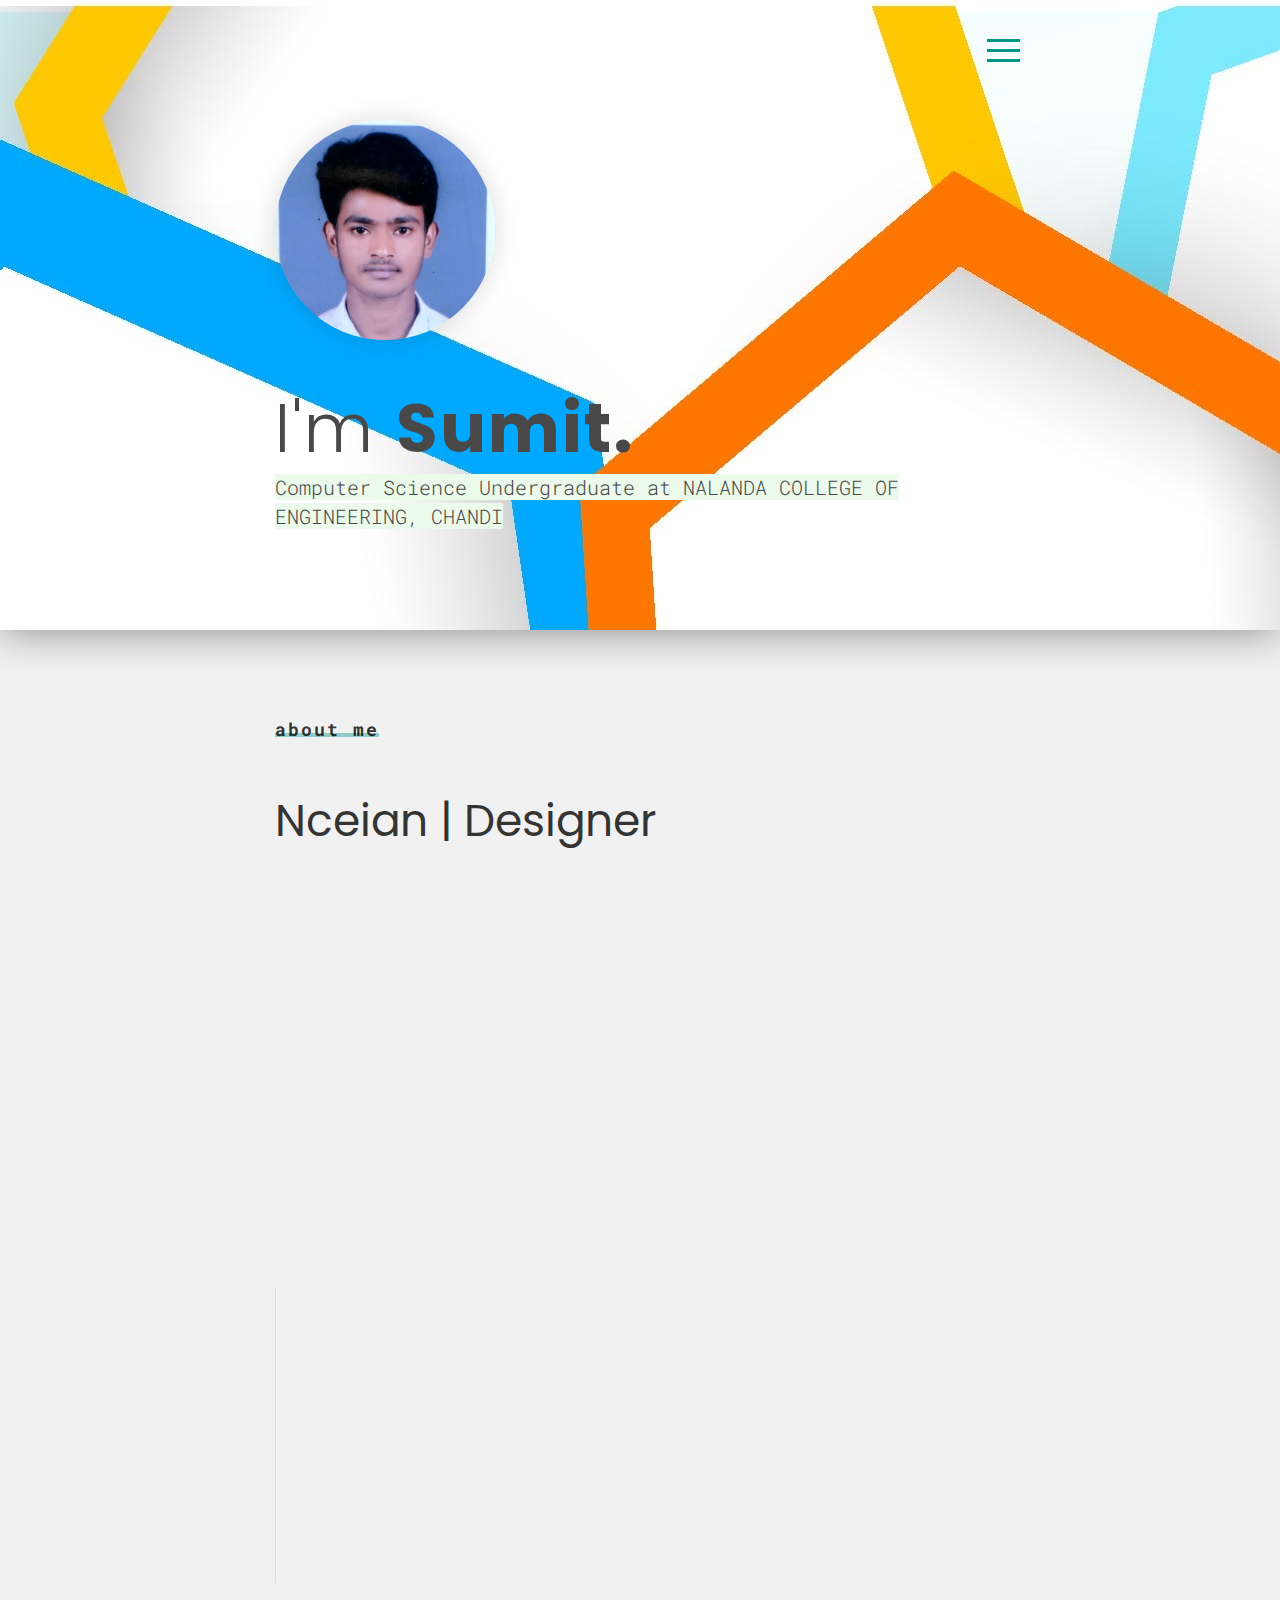
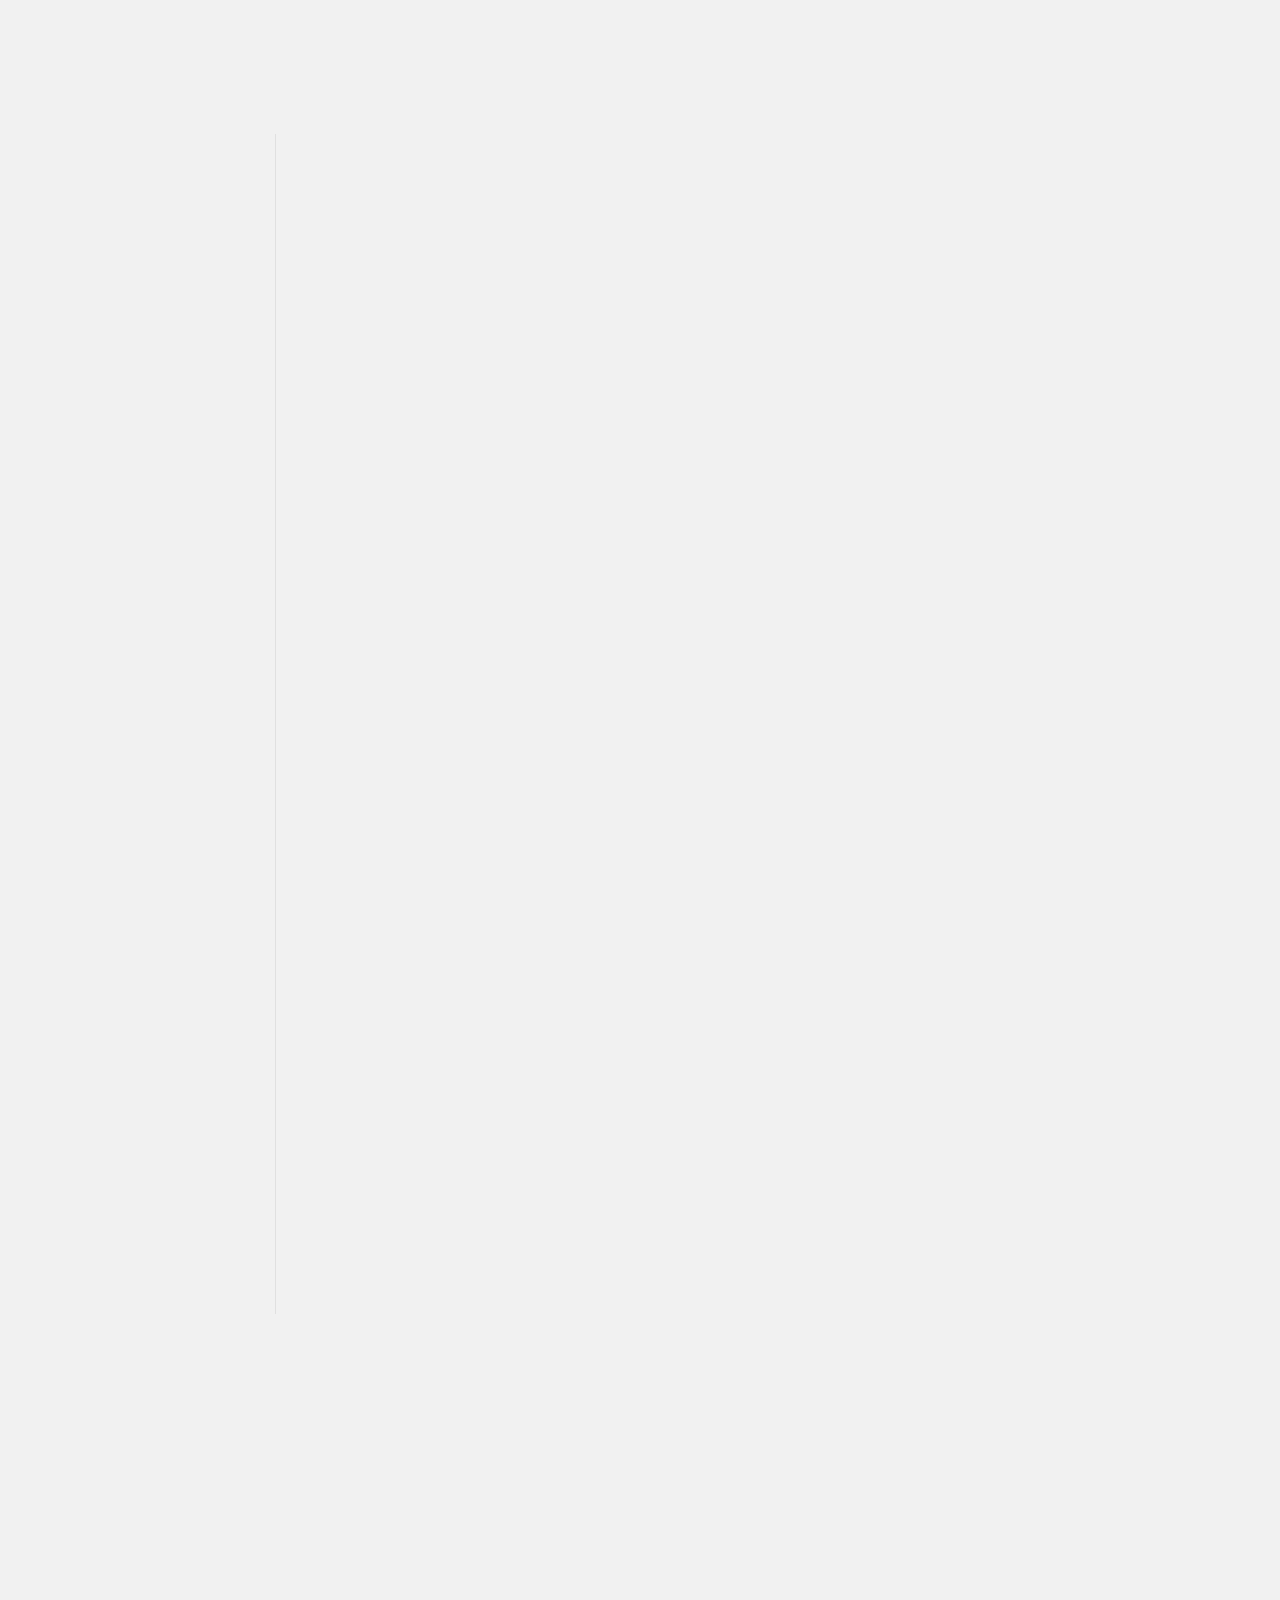
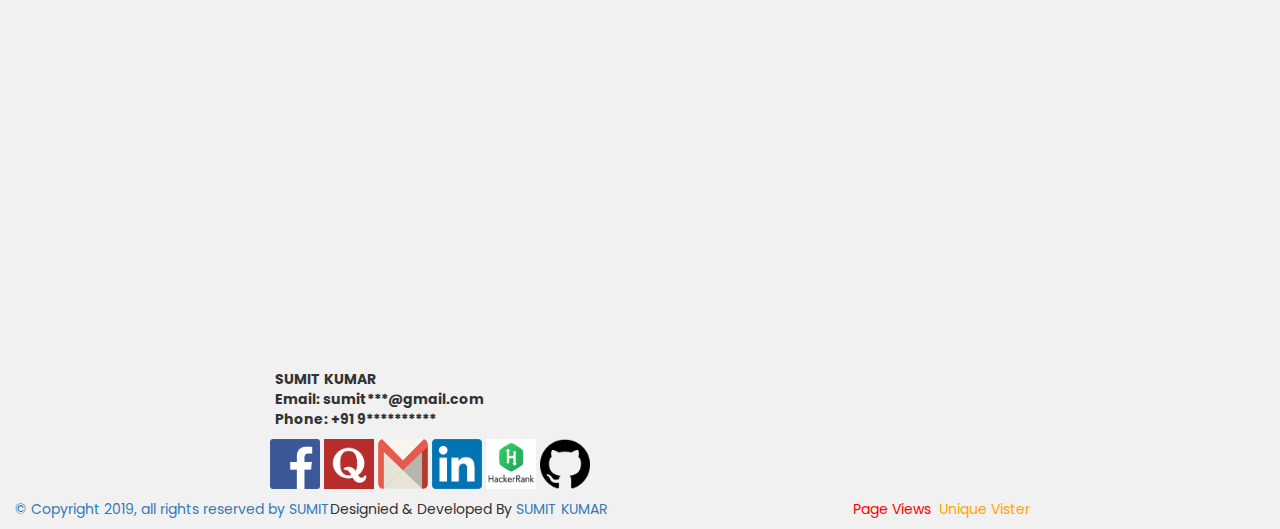
==== commit f20226b3: "Update index.html" ====
--- a/index.html
+++ b/index.html
@@ -360,24 +360,24 @@
 
 				<div class='skill' data-percent='90' data-aos='fade-up' >
 					<h4>HTML5/CSS3/BOOTSTRAP/PHP/MySQL</h4>
-					<span class='percent'>66%</span>
+					<span class='percent'>60%</span>
 					<div class='skill-bar'>
-						<div style='width:66%;' ></div>
+						<div style='width:60%;' ></div>
 					</div>
 				</div>
 
 				<div class='skill' data-percent='90' data-aos='fade-up' >
 					<h4>C/C++</h4>
-					<span class='percent'>66%</span>
+					<span class='percent'>60%</span>
 					<div class='skill-bar'
-						<div style='width:66%;' ></div>
+						<div style='width:60%;' ></div>
 					</div>
 				</div>
 				<div class='skill' data-percent='90' data-aos='fade-up' >
 				       <h4>Data Structurs And Algorithms</h4>
-					<span class='percent'>66%</span>
+					<span class='percent'>60%</span>
 				         <div class='skill-bar'>
-				       <div style='width:66%' ></div>
+				       <div style='width:60%' ></div>
 				    </div>
 				</div>
 				<div class='skill' data-percent='90' data-aos='fade-up' >
@@ -520,17 +520,17 @@
                                       <ul class="list-inline banner-social-buttons">
              	                         <li>
                     		            <div>
-                    			        <p><b> SUMIT KUMAR <br> Email: skumaronline15@gmail.com <br> Phone: +91 9570268540</b></p>
+                    			        <p><b> SUMIT KUMAR <br> Email: sumit***@gmail.com <br> Phone: +91 9**********</b></p>
                     		              </div>
                                       	</li> 
 		                    <br>
 	    	    
-	<p> <a href="https://www.facebook.com/sumitnce1"> <img border="0" alt="Facebook" src="/img/fb-art.png" width="50" height="50">
+	<p> <a href="https://www.facebook.com/sumitnce"> <img border="0" alt="Facebook" src="/img/fb-art.png" width="50" height="50">
 
 	<a href="https://www.quora.com/profile/SUMIT-KUMAR-6153"> <img border="0" alt="Quora" src = "quora-logo.jpg" width = "50" height = "50" >
-	<a href = "mailto skumaronline15@gmail.com"> <img border = "0" alt="Email" src = "/img/gmail.png" width = "50" height = "50" >
-	<a href = "https://www.linkedin.com/in/sumit-kumar-0467b3161/"> <img border = "0" alt = "Linkedin" src = "/img/linkedin.png" width = "50" height = "50" >
-	<a href = "https://twitter.com/Sumitsingh9570> <imgm border = "0" alt = "twitter" src = "/img/twitter.png" width = "50" height = "50" >
+	<a href = "mailto s*******@gmail.com"> <img border = "0" alt="Email" src = "/img/gmail.png" width = "50" height = "50" >
+	<a href = "https://www.linkedin.com/in/sumitnce1/"> <img border = "0" alt = "Linkedin" src = "/img/linkedin.png" width = "50" height = "50" >
+	<a href = "https://twitter.com/sumitnce> <imgm border = "0" alt = "twitter" src = "/img/twitter.png" width = "50" height = "50" >
 	<a href = "https://www.hackerrank.com/sumitnce1/"> <img border = "0" alt = "HackerRank" src = "/img/hackerrank-logo.jpg" width = "50" height = "50"> 
 	<a href = "https://www.github.com/sumitnce1/"> <img border = "0" alt = "Github" src = "/img/gihub.png" width = "50" height = "50"> 
 
